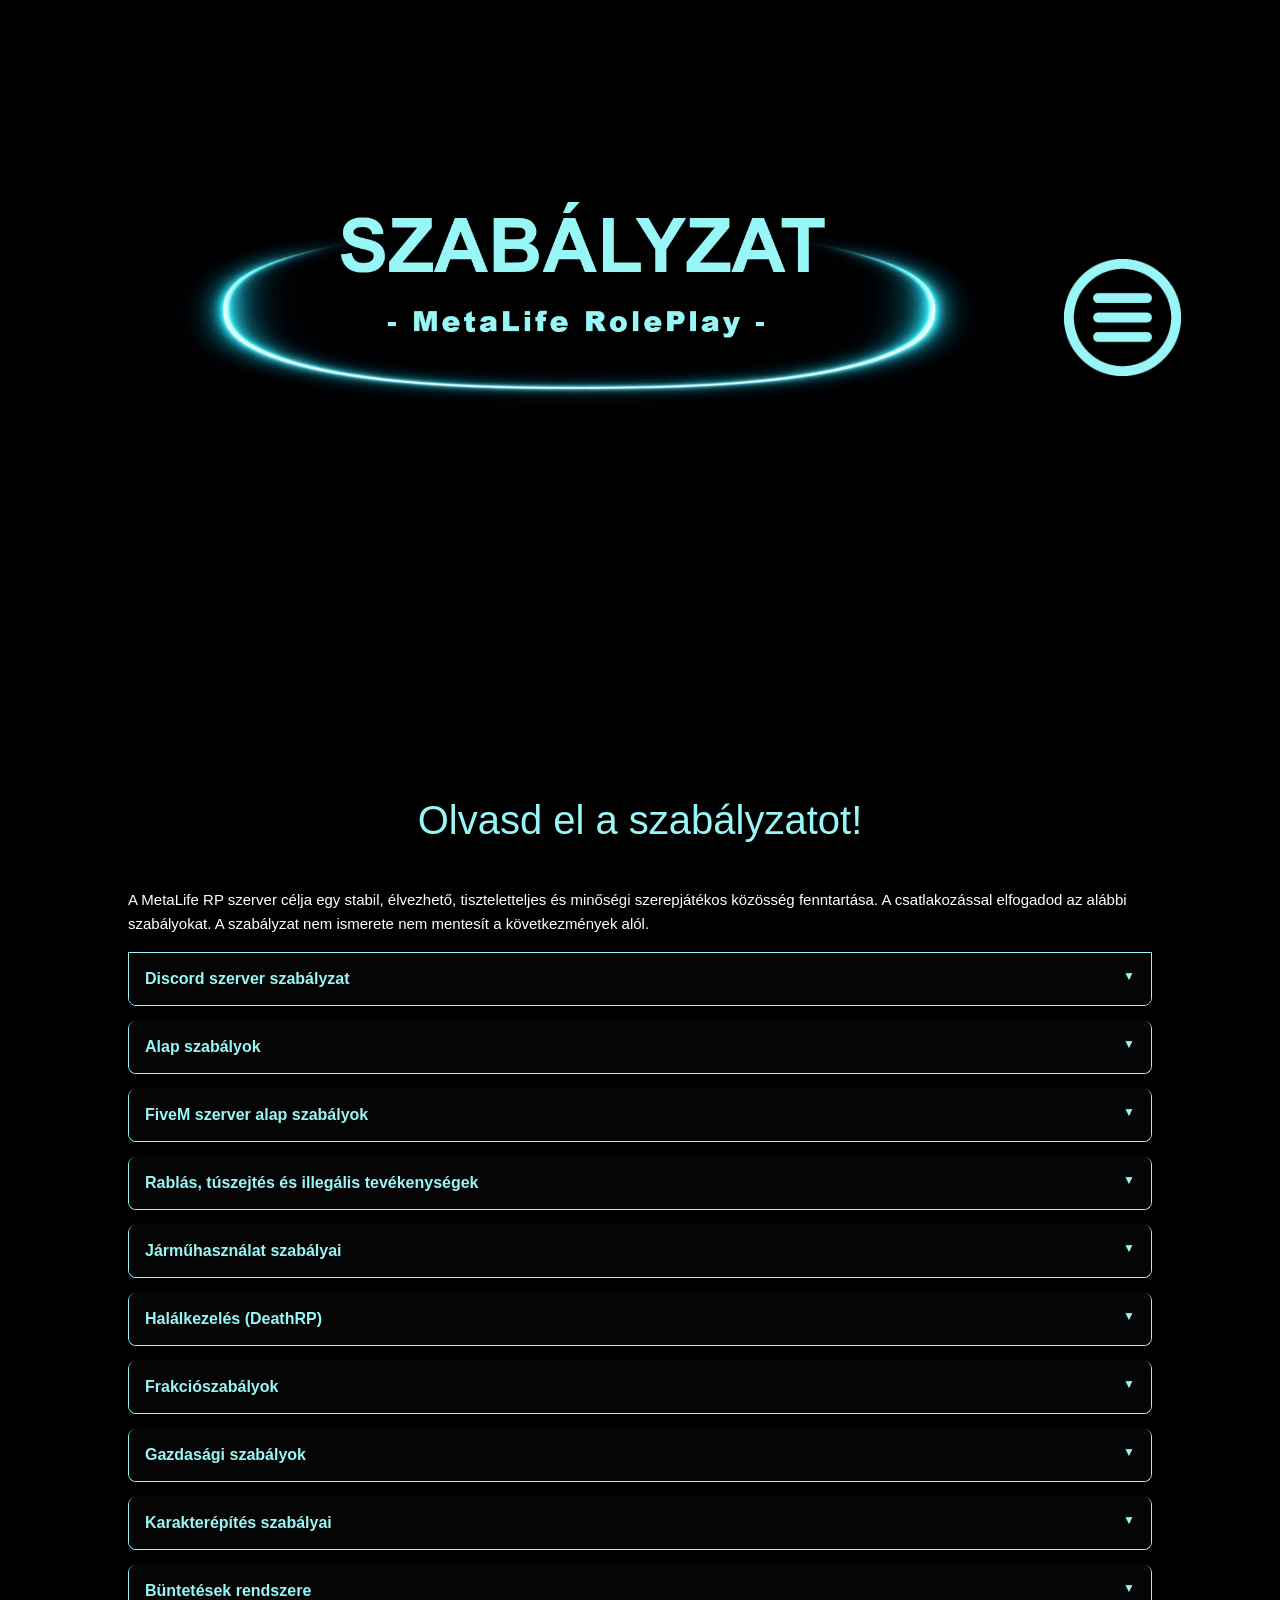
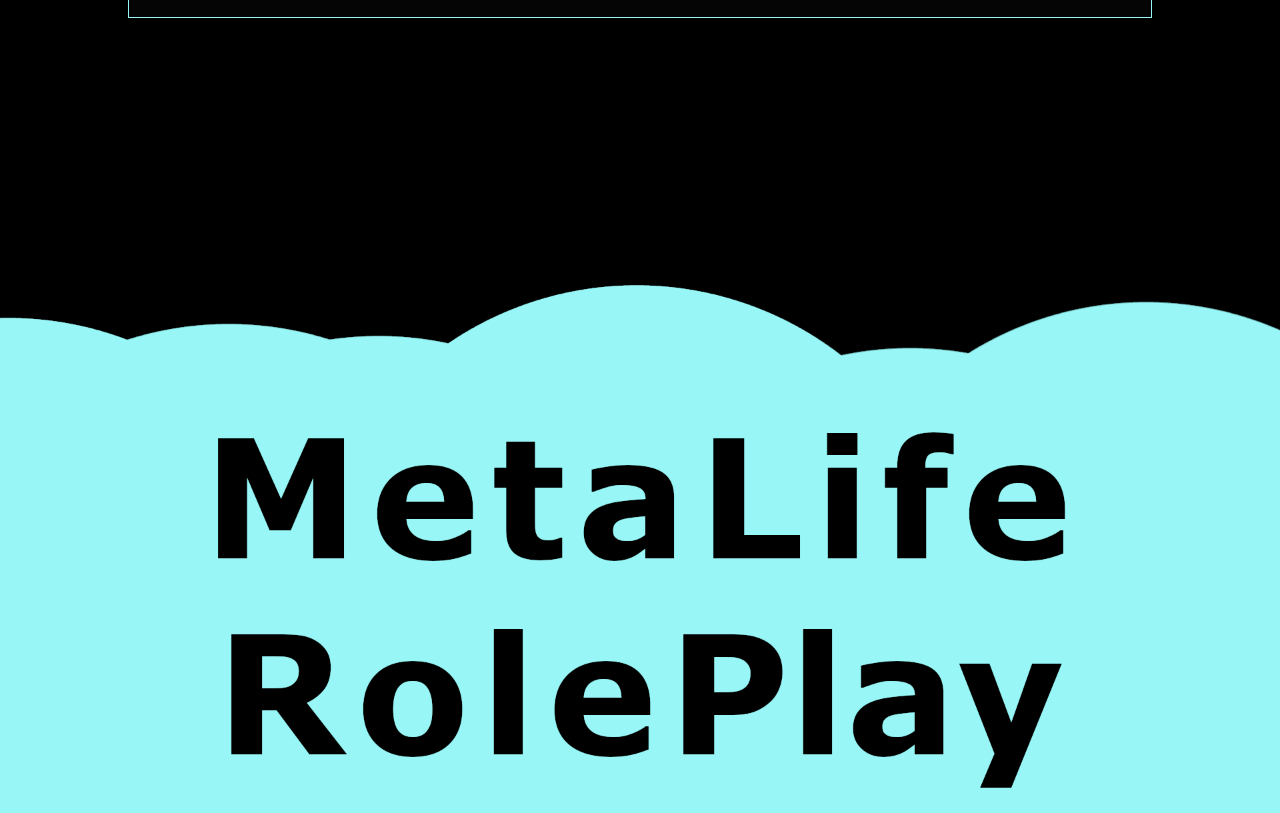
==== szabalyzat.html @ ddbfd860 "Fix HTML encoding and improve formatting" ====
<!DOCTYPE html>
<html lang="hu">
<head>
    <meta charset="UTF-8">
    <meta name="viewport" content="width=device-width, initial-scale=1.0">
    <title>Szabályzat - MetaLife RP</title>
    <link href="https://cdn.jsdelivr.net/npm/bootstrap@5.3.8/dist/css/bootstrap.min.css" rel="stylesheet" integrity="sha384-sRIl4kxILFvY47J16cr9ZwB07vP4J8+LH7qKQnuqkuIAvNWLzeN8tE5YBujZqJLB" crossorigin="anonymous">
    <link rel="stylesheet" href="style.css">

    <style>
        body {
            margin: 0;
            background: #000;
            font-family: Arial, sans-serif;
            color: #99f6f6;
        }

        /* NAVBAR */
        .navbar {
            width: 100%;
            padding: 15px 0;
            background: rgba(0,0,0,0.85);
            display: flex;
            justify-content: center;
            align-items: center;
            position: fixed;
            top: 0;
            z-index: 1000;
        }

        .navbar a {
            margin: 0 15px;
            color: #99f6f6;
            font-weight: bold;
            text-decoration: none;
            font-size: 16px;
        }

        .navbar a:hover {
            color: white;
        }

        .discord-btn {
            position: absolute;
            left: 20px;
            background: #99f6f6;
            padding: 10px 18px;
            border-radius: 8px;
            color: white;
            font-weight: bold;
        }

        .brand {
            position: absolute;
            right: 20px;
            color: #99f6f6;
            font-size: 18px;
            font-weight: bold;
        }

        /* CONTENT */
        .content {
            padding: 120px 10% 60px 10%;
        }

        p {
            color: white;
            line-height: 1.6;
            font-size: 15px;
        }

        /* ACCORDION */
        .accordion-item {
            margin-bottom: 15px;
            border-radius: 8px;
            overflow: hidden;
            background: #050505;
            border: 1px solid #99f6f6;
        }

        details {
            background: #050505;
        }

        summary {
            cursor: pointer;
            padding: 14px 16px;
            font-weight: bold;
            color: #99f6f6;
            list-style: none;
        }

        summary::-webkit-details-marker {
            display: none;
        }

        summary::after {
            content: "▼";
            float: right;
            font-size: 12px;
            color: #99f6f6;
        }

        details[open] summary::after {
            content: "▲";
        }

        .accordion-content {
            padding: 10px 16px 16px 16px;
            border-top: 1px solid #99f6f6;
        }

        @media(max-width: 768px) {
            .navbar a { margin: 0 8px; font-size: 14px; }
            .discord-btn { display: none; }
            .content { padding: 100px 6% 40px 6%; }
        }
    </style>
</head>

<body>

<!-- NAVBAR -->
    <header>
        <img src="mlrpsz.png" class="w-75">
        <select onchange="location.href=this.value;">
            <option class="fw-bold" selected> SZABÁLYZAT </option>
            <option value="index.html"> KEZDŐLAP </option>
            <option value="whitelist.html"> WHITELIST </option>
        </select>
    </header>

<div class="content">
            <h1 class="text-center">Olvasd el a szabályzatot!</h1>
    <p>
        A MetaLife RP szerver célja egy stabil, élvezhető, tiszteletteljes és minőségi szerepjátékos közösség
        fenntartása. A csatlakozással elfogadod az alábbi szabályokat. A szabályzat nem ismerete nem mentesít
        a következmények alól.
    </p>

    <!-- 1. Discord szerver szabályzat -->
    <div class="accordion-item">
        <details>
            <summary>Discord szerver szabályzat</summary>
            <div class="accordion-content">
                <p>
                    A Discord szerver a MetaLife RP közösségének elsődleges kommunikációs felülete, ezért minden tag
                    köteles kulturáltan és tisztelettel viselkedni. A kommunikáció minősége közvetlenül meghatározza
                    a közösség hangulatát, ezért a sértegetés, provokáció, toxikus viselkedés, személyeskedés vagy
                    bármilyen konfliktuskereső magatartás szigorúan tilos. A moderátorok feladata a rend fenntartása,
                    és döntéseik minden esetben véglegesek.
                </p>
                <p>
                    Tilos bármilyen rasszista, szexuális, politikai vagy szélsőséges tartalom megosztása, még humor
                    formájában is. A hangcsatornákban kötelező a kulturált kommunikáció, a hangtorzítók, soundboardok,
                    zavaró zajok vagy szándékos hangspam használata nem megengedett. A reklámozás, más szerverek
                    hirdetése, privát üzenetben való toborzás vagy bármilyen spam tevékenység azonnali kitiltást
                    vonhat maga után.
                </p>
                <p>
                    A ticket rendszer a hivatalos panaszkezelés és segítségkérés helye. A ticketekben minden játékos
                    köteles nyugodt, együttműködő hangnemben kommunikálni, és a problémát tényszerűen leírni. A staff
                    tagokkal való vitatkozás, tiszteletlenség vagy a döntések megkérdőjelezése nem megengedett.
                    A Discord szerver szabályainak megsértése a FiveM szerveren is következményekkel járhat.
                </p>
            </div>
        </details>
    </div>

    <!-- 2. Alap szabályok -->
    <div class="accordion-item">
        <details>
            <summary>Alap szabályok</summary>
            <div class="accordion-content">
                <p>
                    A MetaLife RP szerverre való belépéssel minden játékos elfogadja, hogy a szabályzat teljes
                    egészében rá vonatkozik. A szabályzat nem ismerete nem mentesít a felelősség alól. A szerver
                    célja egy stabil, élvezhető, tiszteletteljes és minőségi szerepjátékos környezet biztosítása,
                    ahol minden játékosnak lehetősége van fejlődni, történetet építeni és élményeket szerezni.
                </p>
                <p>
                    Tilos bármilyen csalás, hack, exploit vagy bug kihasználása. Ha egy játékos hibát talál, köteles
                    azt azonnal jelenteni a staffnak, és nem használhatja ki előny szerzésére. A trollkodás, griefelés,
                    mások szándékos szívatása, OOC zaklatása vagy provokálása szigorúan tiltott. A szerveren minden
                    játékos köteles úgy viselkedni, hogy azzal mások játékélményét ne rontsa.
                </p>
                <p>
                    A staff döntése minden esetben végleges, és a moderátorok mérlegelhetik a büntetés mértékét az
                    eset súlyossága alapján. A szabályok célja nem a játékosok korlátozása, hanem a közösség védelme
                    és a szerver minőségének fenntartása.
                </p>
            </div>
        </details>
    </div>

    <!-- 3. FiveM szerver alap szabályok -->
    <div class="accordion-item">
        <details>
            <summary>FiveM szerver alap szabályok</summary>
            <div class="accordion-content">
                <p>
                    A szerveren minden játékosnak kötelező betartania az RP alapelveit. A Random Deathmatch (RDM)
                    és Vehicle Deathmatch (VDM) minden formája tiltott — vagyis nem támadhatsz meg, üthetsz el vagy
                    ölhetsz meg senkit megfelelő RP indok nélkül. A Metagaming szigorúan tilos: OOC információt nem
                    használhatsz fel IC helyzetben, például nem kereshetsz rá valakire Discord alapján, és nem
                    mehetsz oda valakihez csak azért, mert streamben láttad.
                </p>
                <p>
                    A Powergaming szintén tiltott: nem kényszeríthetsz másokra olyan RP-t, amit nem tudnak kivédeni,
                    és nem csinálhatsz fizikailag lehetetlen dolgokat. A FearRP kötelező: a karakterednek félnie kell
                    a haláltól, fegyvertől, túlerőtől, és úgy kell viselkednie, ahogy egy valódi ember tenné hasonló
                    helyzetben.
                </p>
                <p>
                    Combat Logging tilos: nem léphetsz ki a játékból azért, hogy elkerülj egy helyzetet,
                    letartóztatást vagy halált. A karakterednek következetesnek kell lennie, és nem válthatod le
                    egyik pillanatról a másikra csak azért, hogy előnyt szerezz.
                </p>
            </div>
        </details>
    </div>

    <!-- 4. Rablás, túszejtés és illegális tevékenységek -->
    <div class="accordion-item">
        <details>
            <summary>Rablás, túszejtés és illegális tevékenységek</summary>
            <div class="accordion-content">
                <p>
                    Az illegális tevékenységek — rablás, túszejtés, fegyveres konfliktusok, drogkereskedelem —
                    csak akkor engedélyezettek, ha azoknak van logikus előzménye, felépítése és következménye.
                    A rablások nem történhetnek meg egyik pillanatról a másikra, és nem lehetnek indokolatlanok.
                    A túszejtés csak akkor engedélyezett, ha valóban szükség van rá, és a túsz épségét minden
                    körülmények között garantálni kell.
                </p>
                <p>
                    A túszokkal való visszaélés, értelmetlen túszejtés, vagy túszok indokolatlan megölése
                    szigorúan tiltott. Rablást csak akkor kezdhetsz, ha a szerveren megfelelő számú rendőr
                    van jelen, és a rablás során minden résztvevő köteles tiszteletben tartani a rendőrség
                    utasításait és az RP folyamatát.
                </p>
                <p>
                    A rendőrök provokálása, indokolatlan lövöldözés, vagy olyan helyzetek erőltetése, amelyek
                    csak káoszt okoznak, nem megengedett. Az illegál RP célja a történetmesélés, nem pedig
                    a másik fél szívatása.
                </p>
            </div>
        </details>
    </div>

    <!-- 5. Járműhasználat szabályai -->
    <div class="accordion-item">
        <details>
            <summary>Járműhasználat szabályai</summary>
            <div class="accordion-content">
                <p>
                    A járművek használata során minden játékos köteles reálisan vezetni. Tilos sportautóval
                    terepen száguldozni, irreális ugrásokat végezni, vagy olyan manővereket csinálni, amelyek
                    a való életben lehetetlenek lennének. Menekülés közben be kell tartani a defekt szabályokat,
                    és nem lehet járművet spawnolni, cserélni vagy javítani.
                </p>
                <p>
                    A szándékos ütközés, mások járművének rongálása vagy a rendőrök szándékos akadályozása tilos.
                    A járművek használata minden esetben RP‑hez kötött, és nem lehet őket OOC előny szerzésére
                    használni.
                </p>
            </div>
        </details>
    </div>

    <!-- 6. Halálkezelés (DeathRP) -->
    <div class="accordion-item">
        <details>
            <summary>Halálkezelés (DeathRP)</summary>
            <div class="accordion-content">
                <p>
                    Ha a karaktered meghal, nem emlékezhetsz az eseményekre, amelyek a halálhoz vezettek.
                    Nem térhetsz vissza a helyszínre 15 percig, és nem keresheted fel azokat, akik részt vettek
                    a halálodban. A mentős RP-t minden esetben tiszteletben kell tartani — ha a mentős már
                    elkezdte az ellátást, nem léphetsz ki a szerepből csak azért, mert lejárt a 10 perc.
                </p>
                <p>
                    A halál RP‑nek következményei vannak, és nem használhatod arra, hogy elkerülj egy helyzetet
                    vagy büntetést. Az öngyilkosság RP csak komoly, felépített történet részeként engedélyezett.
                </p>
            </div>
        </details>
    </div>

    <!-- 7. Frakciószabályok -->
    <div class="accordion-item">
        <details>
            <summary>Frakciószabályok</summary>
            <div class="accordion-content">
                <p>
                    A frakciók tagjai — rendőrök, mentősök, szerelők, taxisok stb. — a szerver alapját képezik,
                    ezért tőlük magasabb szintű RP‑t várunk el. A frakciótagok kötelesek példát mutatni, és nem
                    élhetnek vissza a rangjukkal vagy jogosultságaikkal.
                </p>
                <p>
                    A frakció eszközeit, járműveit és felszereléseit csak szolgálat közben használhatják.
                    A frakciók közötti összejátszás, OOC kommunikáció vagy indokolatlan előnyszerzés tilos.
                    A frakciótagok kötelesek követni a belső protokollokat és a vezetőség utasításait.
                </p>
            </div>
        </details>
    </div>

    <!-- 8. Gazdasági szabályok -->
    <div class="accordion-item">
        <details>
            <summary>Gazdasági szabályok</summary>
            <div class="accordion-content">
                <p>
                    A szerver gazdasága érzékeny rendszer, ezért minden játékos köteles tisztességesen játszani.
                    Tilos a pénzduplázás, bugkihasználás, farmolás exploitálása vagy bármilyen OOC pénzátadás.
                    A karakterek közötti vagyonátadás csak akkor engedélyezett, ha annak van logikus IC indoka.
                </p>
                <p>
                    A pénzmosás, illegális bevételek elrejtése vagy irreális gazdasági tevékenységek szigorúan
                    tiltottak. A gazdasági visszaélések súlyos büntetést vonnak maguk után.
                </p>
            </div>
        </details>
    </div>

    <!-- 9. Karakterépítés szabályai -->
    <div class="accordion-item">
        <details>
            <summary>Karakterépítés szabályai</summary>
            <div class="accordion-content">
                <p>
                    A karakterednek életszerűnek kell lennie. Nem másolhatsz hírességeket, filmkaraktereket
                    vagy más játékosokat. A troll karakterek tiltottak, és minden karakterednek saját történettel,
                    motivációval és személyiséggel kell rendelkeznie.
                </p>
                <p>
                    A több karakter közötti összejátszás tilos — nem adhatnak át egymásnak pénzt, járművet vagy
                    információt. A karaktered döntései legyenek következetesek, és ne változzanak egyik pillanatról
                    a másikra OOC okok miatt.
                </p>
            </div>
        </details>
    </div>

    <!-- 10. Büntetések rendszere -->
    <div class="accordion-item">
        <details>
            <summary>Büntetések rendszere</summary>
            <div class="accordion-content">
                <p>
                    A staff tagok minden esetben mérlegelhetik a büntetés mértékét az eset súlyossága alapján.
                    A büntetések lehetnek figyelmeztetés, jail, kick, ideiglenes vagy végleges kitiltás.
                    A súlyos szabálysértések — például cheat, exploit, rasszizmus vagy szándékos szerverrombolás —
                    azonnali végleges kitiltást vonhatnak maguk után.
                </p>
                <p>
                    A staff döntése végleges, és a játékos köteles elfogadni azt. A büntetések célja nem a bosszú,
                    hanem a közösség védelme és a szerver minőségének fenntartása.
                </p>
            </div>
        </details>
    </div>

</div>
<footer>
    <img src="footer.png" class="w-100">
</footer>
</body>
</html>

<!-- Köszi Noel a kódot! -->
---- style.css ----
body {
    background-color: black; /* #99f6f6 */
}

select {
    width: 13vh;
    height: 13vh;
    background-image: url("menu.png");
    background-size: cover;
    background-position: center;
    border: none;
    font-size: 20px;
    color: transparent;
    cursor: pointer;
    border-radius: 5vh;
}

option {
    background-color: black;
    color: #99f6f6;
    font-size: 4vh;
}

header{
    text-align: center;
    align-items: center;
    justify-content: center;
}

section {
    text-align: center;
    align-items: center;
}

h1 {
    color: #99f6f6;
    padding: 4vh;
}

h3 {
    font-weight: bold;
}

.szoveg {
    color: white;
    text-align: justify;
    margin-left: 3%;
    margin-right: 2%;
    font-size: 2.3vh;
}

input {
    color: #99f6f6;
    background-color: transparent;
    border: 2px solid #99f6f6;
    font-size: 4vh;
    border-radius: 3vh;
    padding: 2.5vh
}

input::placeholder {
    color: white;
}

fieldset {
    border: 3px solid #99f6f6;
    border-radius: 6vh;
}

button {
    padding: 3vh;
    font-size: 3.4vh;
    background-color: transparent;
    color: #99f6f6;
    border-radius: 5vh;
    border-top: 2px solid #99f6f6;
    border-left: 2px solid #99f6f6;
}

button:hover {
    padding: 3vh;
    font-size: 3.4vh;
    background-color: transparent;
    color: #99f6f6;
    border-radius: 5vh;
    border-bottom: 2px solid #99f6f6;
    border-right: 2px solid #99f6f6;
    border-top: none;
    border-left: none;
    transition: 1s;

}
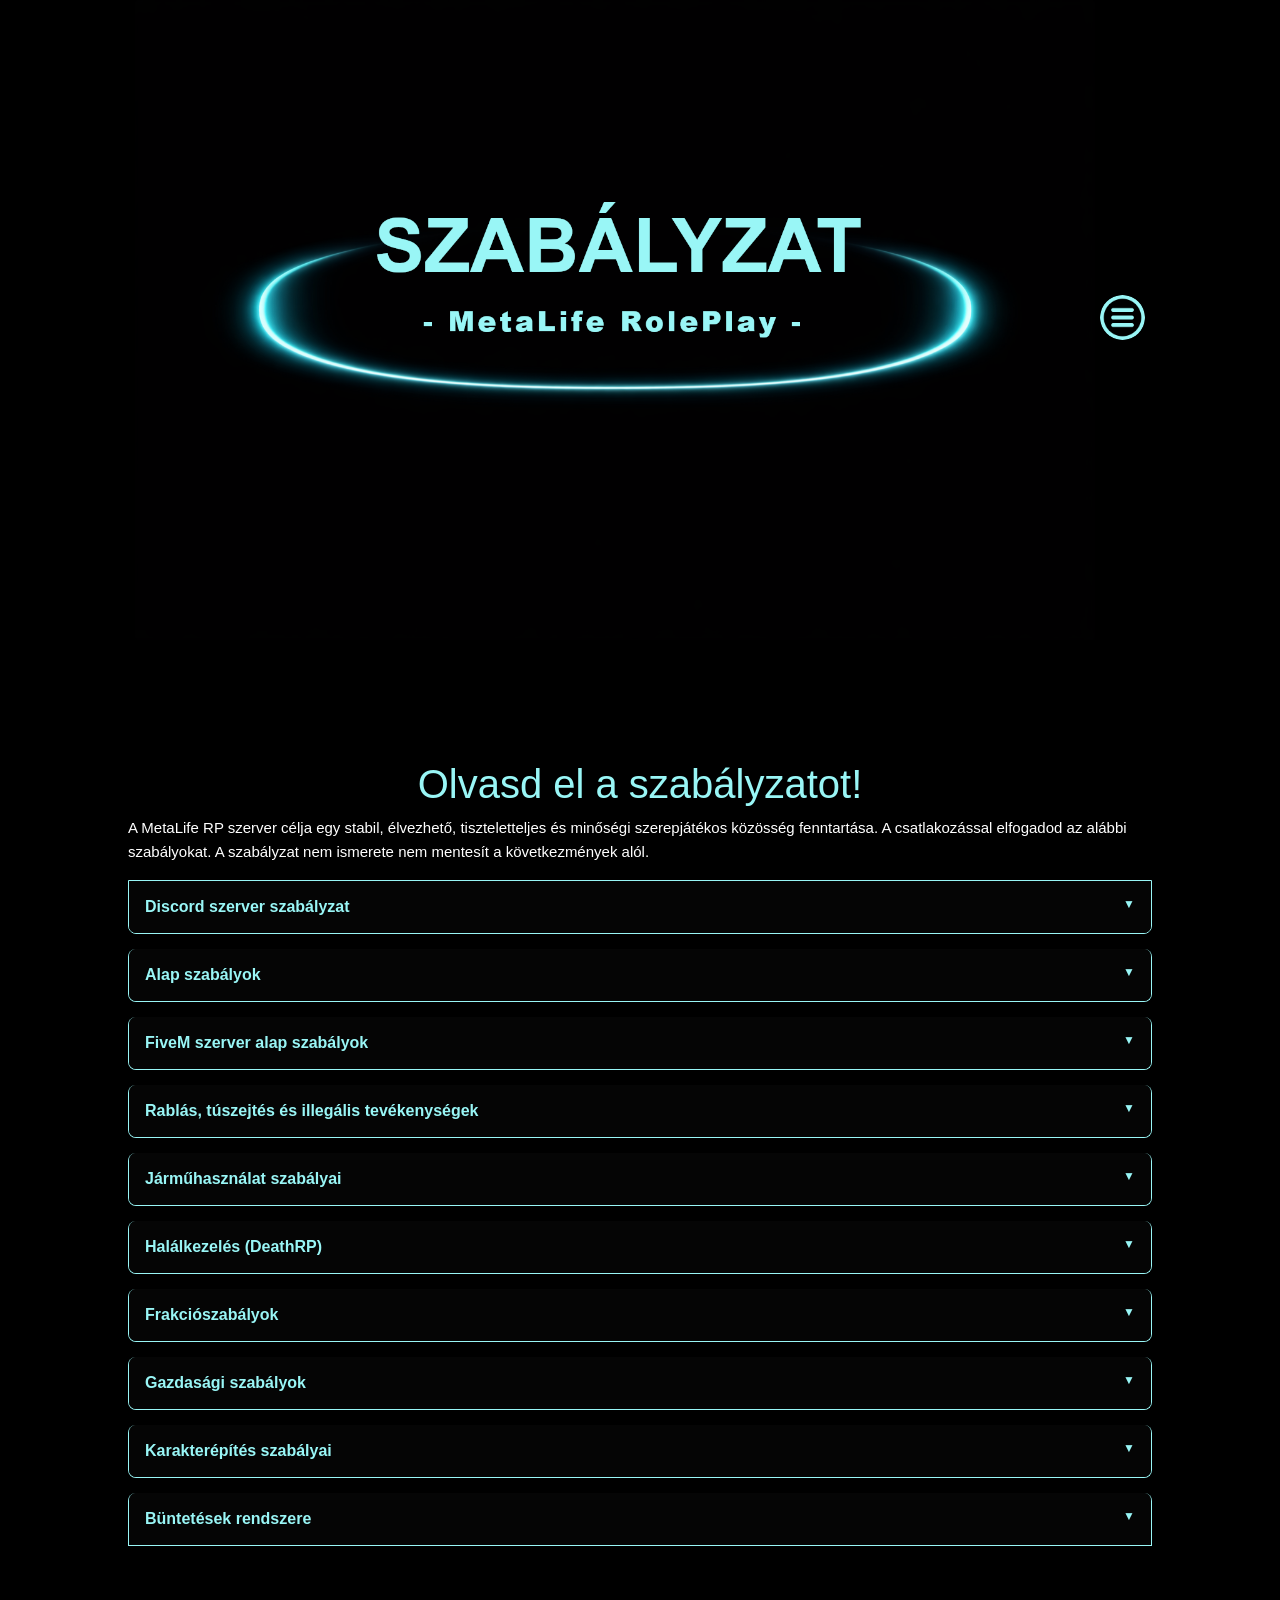
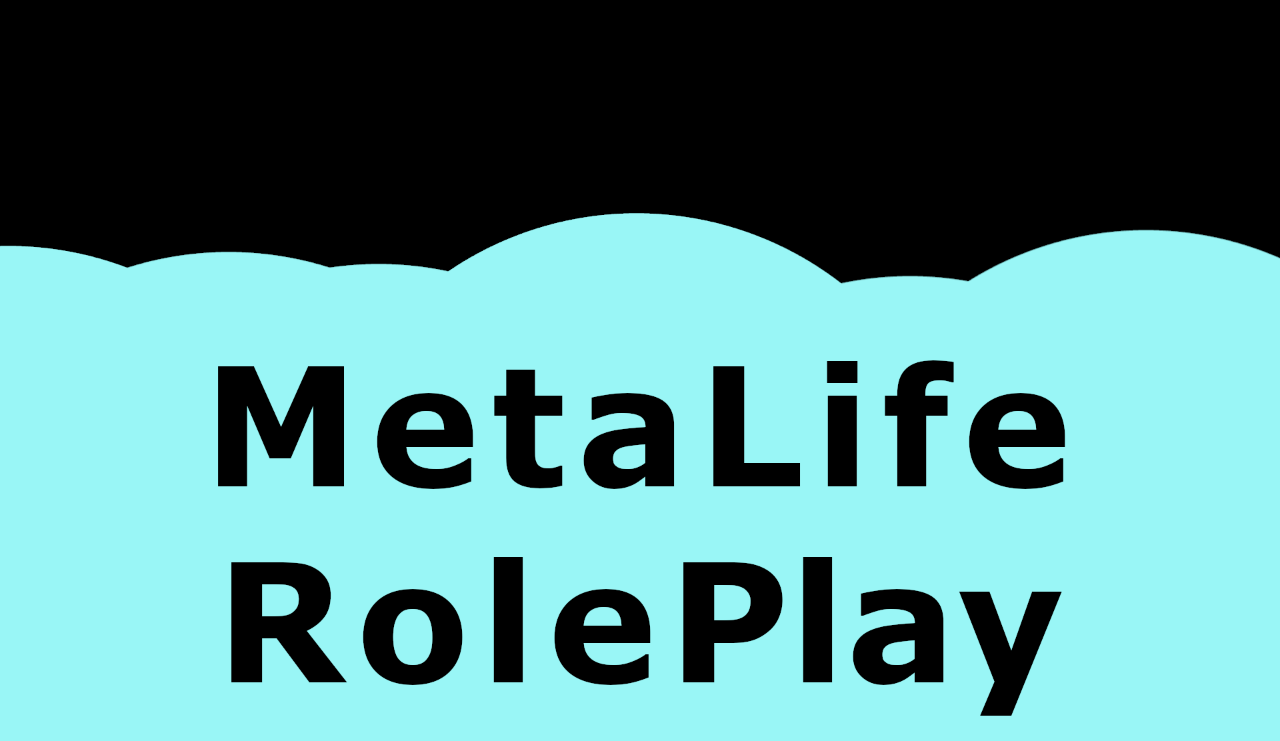
==== commit 1c993d01: "Update szabalyzat.html" ====
--- a/szabalyzat.html
+++ b/szabalyzat.html
@@ -144,24 +144,59 @@
             <summary>Discord szerver szabályzat</summary>
             <div class="accordion-content">
                 <p>
-                    A Discord szerver a MetaLife RP közösségének elsődleges kommunikációs felülete, ezért minden tag
-                    köteles kulturáltan és tisztelettel viselkedni. A kommunikáció minősége közvetlenül meghatározza
-                    a közösség hangulatát, ezért a sértegetés, provokáció, toxikus viselkedés, személyeskedés vagy
-                    bármilyen konfliktuskereső magatartás szigorúan tilos. A moderátorok feladata a rend fenntartása,
-                    és döntéseik minden esetben véglegesek.
-                </p>
-                <p>
-                    Tilos bármilyen rasszista, szexuális, politikai vagy szélsőséges tartalom megosztása, még humor
-                    formájában is. A hangcsatornákban kötelező a kulturált kommunikáció, a hangtorzítók, soundboardok,
-                    zavaró zajok vagy szándékos hangspam használata nem megengedett. A reklámozás, más szerverek
-                    hirdetése, privát üzenetben való toborzás vagy bármilyen spam tevékenység azonnali kitiltást
-                    vonhat maga után.
-                </p>
-                <p>
-                    A ticket rendszer a hivatalos panaszkezelés és segítségkérés helye. A ticketekben minden játékos
-                    köteles nyugodt, együttműködő hangnemben kommunikálni, és a problémát tényszerűen leírni. A staff
-                    tagokkal való vitatkozás, tiszteletlenség vagy a döntések megkérdőjelezése nem megengedett.
-                    A Discord szerver szabályainak megsértése a FiveM szerveren is következményekkel járhat.
+                    Ez a szabályzat minden felhasználóra egyaránt érvényes, kivétel vagy „kivételezett státusz” nem létezik. 
+                    Aki belép a szerverre, automatikusan elfogadja ezeket a feltételeket.
+                </p>
+                <p>
+                    <ul>1. Általános biztonsági és jogi szabályok
+                        <li>A Discord Általános Szolgáltatási Feltételei (ToS) és Közösségi Irányelvei (Community Guidelines) minden esetben érvényesek.</li>
+                        <li>A szerveren 13 év alatti személyek nem tartózkodhatnak. 13–18 év közöttiek csak szülői felügyelettel ajánlottak.</li>
+                        <li>TILOS bármilyen 18+ tartalom: pornográfia, erotikus tartalom, gore, sérüléses képek, extrém erőszak, vagy bármilyen NSFW/NFSW típusú anyag.</li>
+                        <li>Személyes adatok megosztása szigorúan tilos: saját vagy más IP-cím, lakcím, telefonszám, e-mail, fénykép, jelszó stb. – ez doxxing és azonnali kitiltással járhat.</li>
+                    </ul>
+                </p>
+                <p>
+                    <ul>2. Viselkedés és közösségi szabályok
+                        <li>Mások provokálása, zaklatása, fenyegetése, manipulálása vagy megalázása TILOS. Ez a szabály magában foglalja az iróniát, passzív-agressziót, vagy „csak vicc volt” típusú viselkedést is.</li>
+                        <li>Nincs helye rasszizmusnak, homofóbiának, szexizmusnak, vallási vagy nemi alapon történő támadásnak.</li>
+                        <li>Spam, flood, capslock, emoji spam, vagy botparancsok helytelen használata tilos.</li>
+                        <li>Hangcsatornában tilos zajongani, másokat zavarni, vagy soundboardot használni engedély nélkül.</li>
+                        <li>Trollkodás, félretájékoztatás, dezinformáció terjesztése (pl. „Nitro hack”, kamu botok) szigorúan tilos.</li>
+                    </ul>
+                </p>
+                <p>
+                    <ul>3. Tartalom és csatornahasználat
+                        <li>Minden csatornát rendeltetésszerűen használj. Rossz helyre írt üzenetek törlésre kerülhetnek.</li>
+                        <li>Reklám (szerver, weboldal, YouTube, Twitch, közösségi média stb.) csak írásos engedéllyel megengedett.</li>
+                        <li>Tiltott fájltípusok: futtatható fájlok (.exe, .bat, stb...), tömörített jelszavas fájlok, ismeretlen vagy potenciálisan kártékony linkek (pl. suspicious IP grabber, scam Discord Nitro linkek stb.).</li>
+                        <li>Mesterséges intelligencia vagy bot által generált tartalom csak akkor megengedett, ha az releváns, és nem sérti a fenti szabályokat.</li>
+                    </ul>
+                </p>
+                <p>
+                    <ul>4. Moderációs szabályok
+                        <li>A moderátorok döntése végleges. Ha nem értesz egyet, kulturált formában jelezd privátban vagy nyiss egy ticketet.</li>
+                        <li>Szabálykerülő magatartás (pl. új fiók létrehozása bannolás után, más fiók használata) azonnali újabb tiltással jár.</li>
+                        <li>Privátban történő zaklatás vagy fenyegetés is a szerver szabályai alá tartozik. Jelezd a moderációnak.</li>
+                        <li>Ne kérj rangot, modit, kivételezést vagy jogkört. Minden ilyen kérés bűntetéssel járhat.</li>
+                    </ul>
+                </p>
+                <p>
+                    <ul>5. Büntetési rendszer
+                        <li>A szabálysértések mértékétől függően a következő szankciók alkalmazhatók:</li>
+                        <li>Szabálysértés típusa – Első alkalom – Ismétlődés / Súlyos eset</li>
+                        <ul>
+                            <li>Apró szabályszegés → Figyelmeztetés → Némítás / Timeout</li>
+                            <li>Közepes szabályszegés → 1-9 napos tiltás → 1-5 hetes tiltás</li>
+                            <li>Súlyos szabályszegés → Azonnali kitiltás → IP tiltás + Discord jelentés</li>
+                        </ul>
+                    </ul>
+                </p>
+                <p>
+                    <ul>6. Egyéb tudnivalók
+                        <li>A szabályzat frissítés alatt állhat. Az aktuális verzió mindig kötelező érvényű.</li>
+                        <li>A szerveren való részvétel nem jog, hanem lehetőség. A vezetőség fenntartja a jogot, hogy indoklás nélkül eltávolítson bárkit, aki zavarja a közösség működését.</li>
+                        <li>Technikai hibákat, visszaéléseket vagy szabálysértéseket azonnal jelezd a moderátoroknak.</li>
+                    </ul>
                 </p>
             </div>
         </details>
--- a/style.css
+++ b/style.css
@@ -3,8 +3,8 @@
 }
 
 select {
-    width: 13vh;
-    height: 13vh;
+    width: 5vh;
+    height: 5vh;
     background-image: url("menu.png");
     background-size: cover;
     background-position: center;
@@ -34,7 +34,6 @@
 
 h1 {
     color: #99f6f6;
-    padding: 4vh;
 }
 
 h3 {
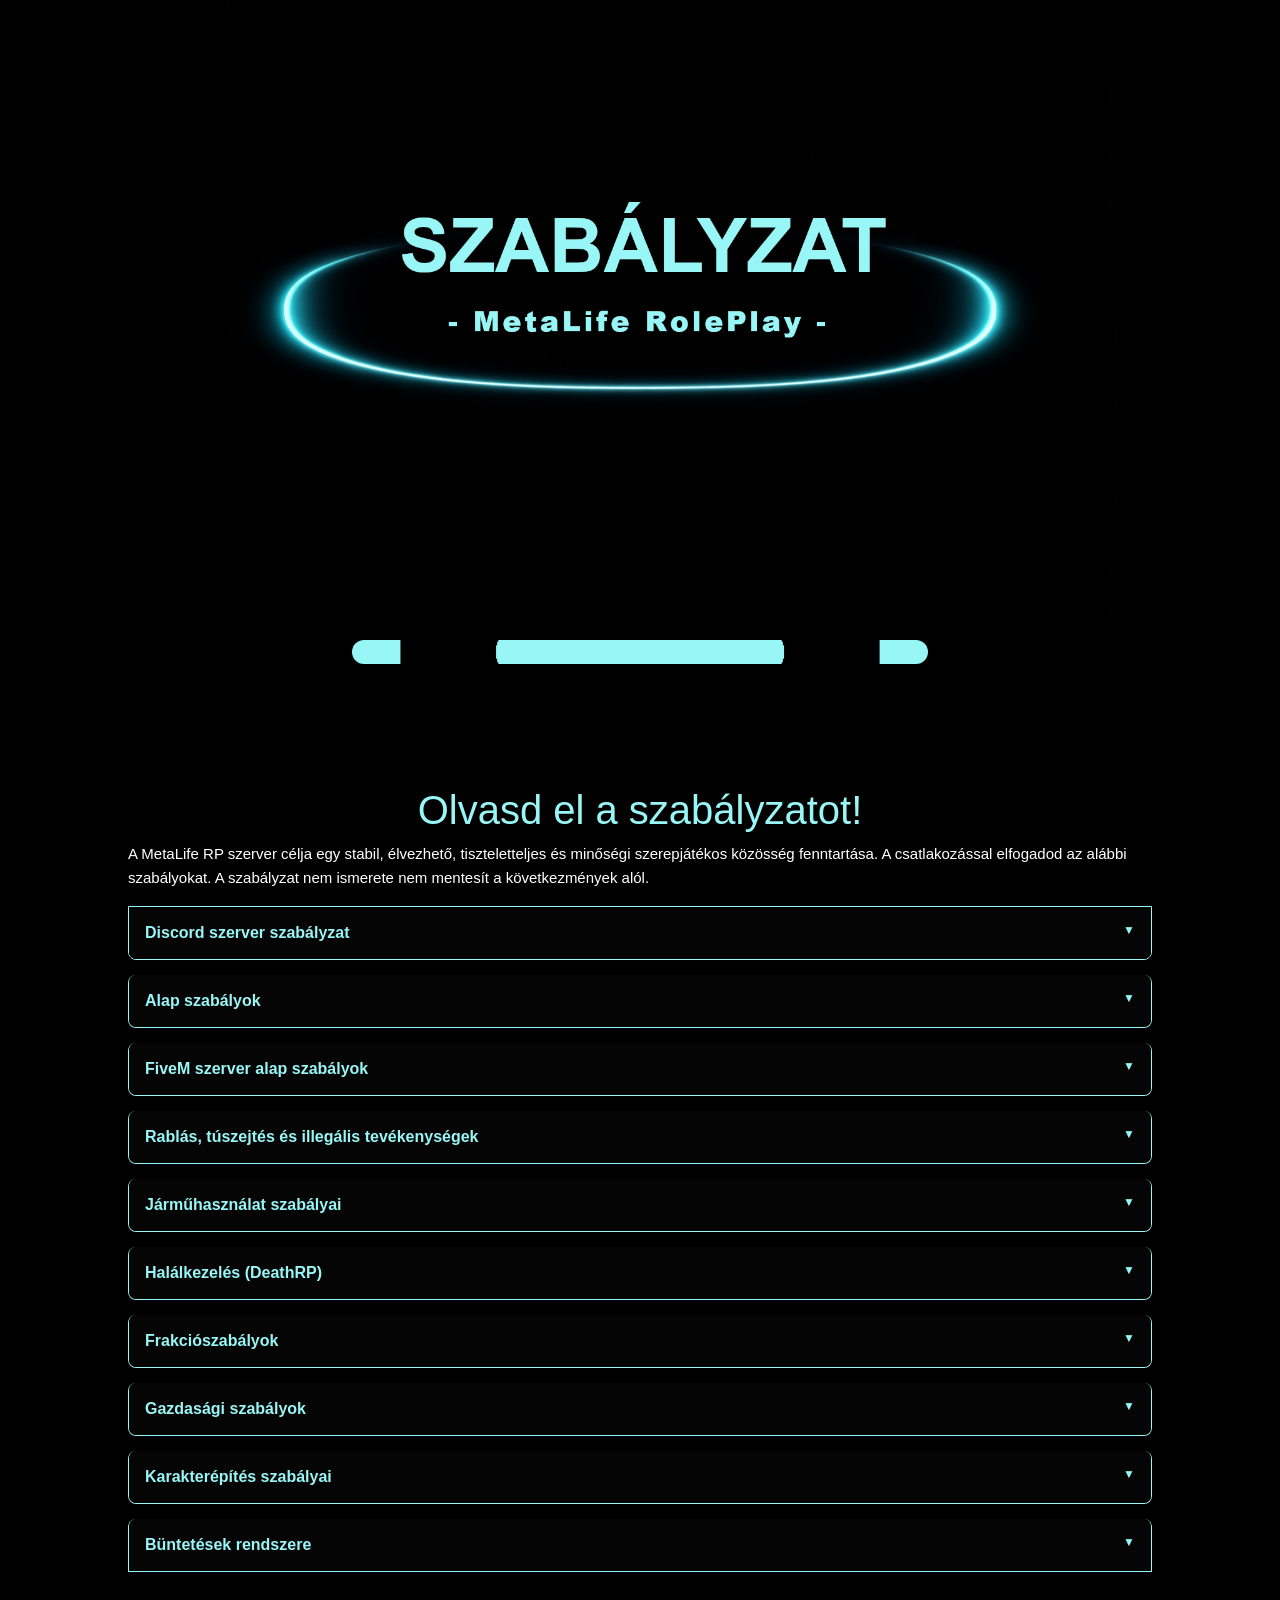
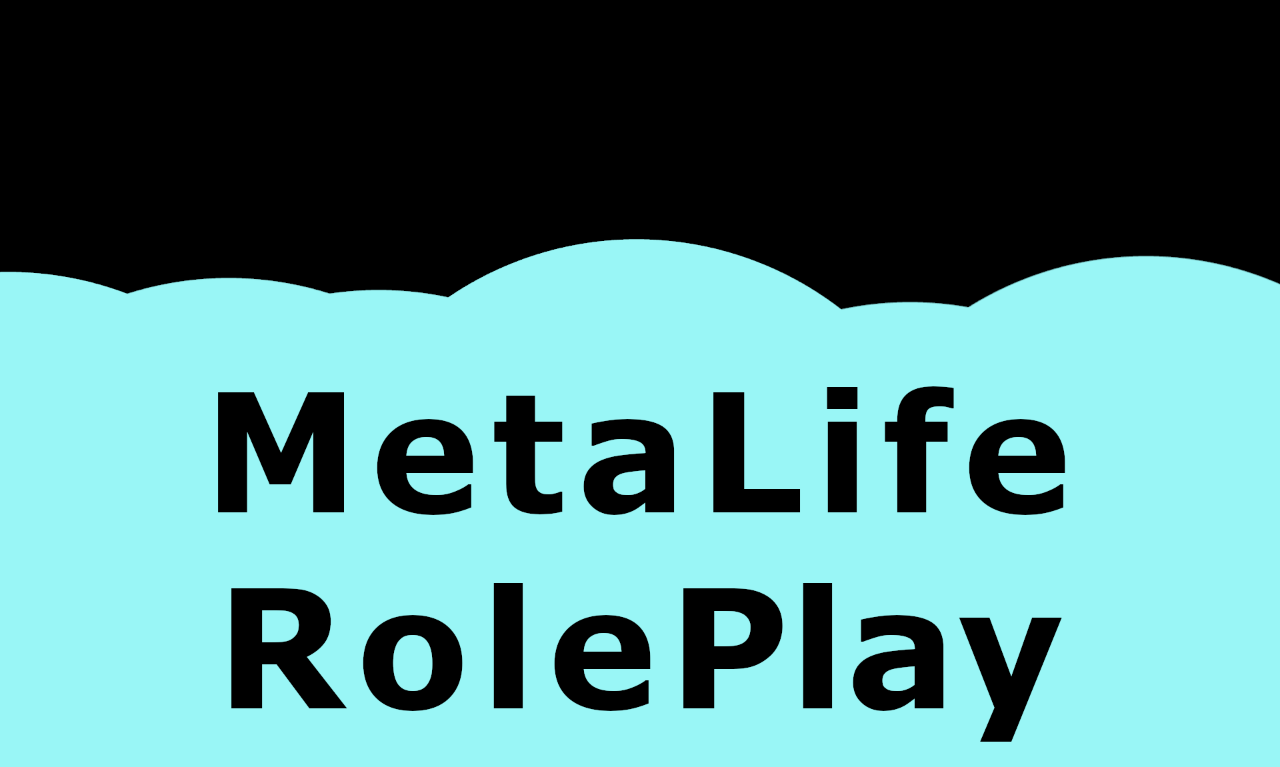
==== commit 2700ea20: "Update szabalyzat.html" ====
--- a/szabalyzat.html
+++ b/szabalyzat.html
@@ -147,16 +147,16 @@
                     Ez a szabályzat minden felhasználóra egyaránt érvényes, kivétel vagy „kivételezett státusz” nem létezik. 
                     Aki belép a szerverre, automatikusan elfogadja ezeket a feltételeket.
                 </p>
-                <p>
-                    <ul>1. Általános biztonsági és jogi szabályok
+                <p>1. Általános biztonsági és jogi szabályok
+                    <ul style="color: white">
                         <li>A Discord Általános Szolgáltatási Feltételei (ToS) és Közösségi Irányelvei (Community Guidelines) minden esetben érvényesek.</li>
                         <li>A szerveren 13 év alatti személyek nem tartózkodhatnak. 13–18 év közöttiek csak szülői felügyelettel ajánlottak.</li>
                         <li>TILOS bármilyen 18+ tartalom: pornográfia, erotikus tartalom, gore, sérüléses képek, extrém erőszak, vagy bármilyen NSFW/NFSW típusú anyag.</li>
                         <li>Személyes adatok megosztása szigorúan tilos: saját vagy más IP-cím, lakcím, telefonszám, e-mail, fénykép, jelszó stb. – ez doxxing és azonnali kitiltással járhat.</li>
                     </ul>
                 </p>
-                <p>
-                    <ul>2. Viselkedés és közösségi szabályok
+                <p>2. Viselkedés és közösségi szabályok
+                    <ul style="color: white">
                         <li>Mások provokálása, zaklatása, fenyegetése, manipulálása vagy megalázása TILOS. Ez a szabály magában foglalja az iróniát, passzív-agressziót, vagy „csak vicc volt” típusú viselkedést is.</li>
                         <li>Nincs helye rasszizmusnak, homofóbiának, szexizmusnak, vallási vagy nemi alapon történő támadásnak.</li>
                         <li>Spam, flood, capslock, emoji spam, vagy botparancsok helytelen használata tilos.</li>
@@ -164,35 +164,35 @@
                         <li>Trollkodás, félretájékoztatás, dezinformáció terjesztése (pl. „Nitro hack”, kamu botok) szigorúan tilos.</li>
                     </ul>
                 </p>
-                <p>
-                    <ul>3. Tartalom és csatornahasználat
+                <p>3. Tartalom és csatornahasználat
+                    <ul style="color: white">
                         <li>Minden csatornát rendeltetésszerűen használj. Rossz helyre írt üzenetek törlésre kerülhetnek.</li>
                         <li>Reklám (szerver, weboldal, YouTube, Twitch, közösségi média stb.) csak írásos engedéllyel megengedett.</li>
                         <li>Tiltott fájltípusok: futtatható fájlok (.exe, .bat, stb...), tömörített jelszavas fájlok, ismeretlen vagy potenciálisan kártékony linkek (pl. suspicious IP grabber, scam Discord Nitro linkek stb.).</li>
                         <li>Mesterséges intelligencia vagy bot által generált tartalom csak akkor megengedett, ha az releváns, és nem sérti a fenti szabályokat.</li>
                     </ul>
                 </p>
-                <p>
-                    <ul>4. Moderációs szabályok
+                <p>4. Moderációs szabályok
+                    <ul style="color: white">
                         <li>A moderátorok döntése végleges. Ha nem értesz egyet, kulturált formában jelezd privátban vagy nyiss egy ticketet.</li>
                         <li>Szabálykerülő magatartás (pl. új fiók létrehozása bannolás után, más fiók használata) azonnali újabb tiltással jár.</li>
                         <li>Privátban történő zaklatás vagy fenyegetés is a szerver szabályai alá tartozik. Jelezd a moderációnak.</li>
                         <li>Ne kérj rangot, modit, kivételezést vagy jogkört. Minden ilyen kérés bűntetéssel járhat.</li>
                     </ul>
                 </p>
-                <p>
-                    <ul>5. Büntetési rendszer
+                <p>5. Büntetési rendszer
+                    <ul style="color: white">
                         <li>A szabálysértések mértékétől függően a következő szankciók alkalmazhatók:</li>
                         <li>Szabálysértés típusa – Első alkalom – Ismétlődés / Súlyos eset</li>
-                        <ul>
+                        <ul style="color: white">
                             <li>Apró szabályszegés → Figyelmeztetés → Némítás / Timeout</li>
                             <li>Közepes szabályszegés → 1-9 napos tiltás → 1-5 hetes tiltás</li>
                             <li>Súlyos szabályszegés → Azonnali kitiltás → IP tiltás + Discord jelentés</li>
                         </ul>
                     </ul>
                 </p>
-                <p>
-                    <ul>6. Egyéb tudnivalók
+                <p>6. Egyéb tudnivalók
+                    <ul style="color: white">
                         <li>A szabályzat frissítés alatt állhat. Az aktuális verzió mindig kötelező érvényű.</li>
                         <li>A szerveren való részvétel nem jog, hanem lehetőség. A vezetőség fenntartja a jogot, hogy indoklás nélkül eltávolítson bárkit, aki zavarja a közösség működését.</li>
                         <li>Technikai hibákat, visszaéléseket vagy szabálysértéseket azonnal jelezd a moderátoroknak.</li>
--- a/style.css
+++ b/style.css
@@ -3,8 +3,8 @@
 }
 
 select {
-    width: 5vh;
-    height: 5vh;
+    width: 45%;
+    height: 45%;
     background-image: url("menu.png");
     background-size: cover;
     background-position: center;
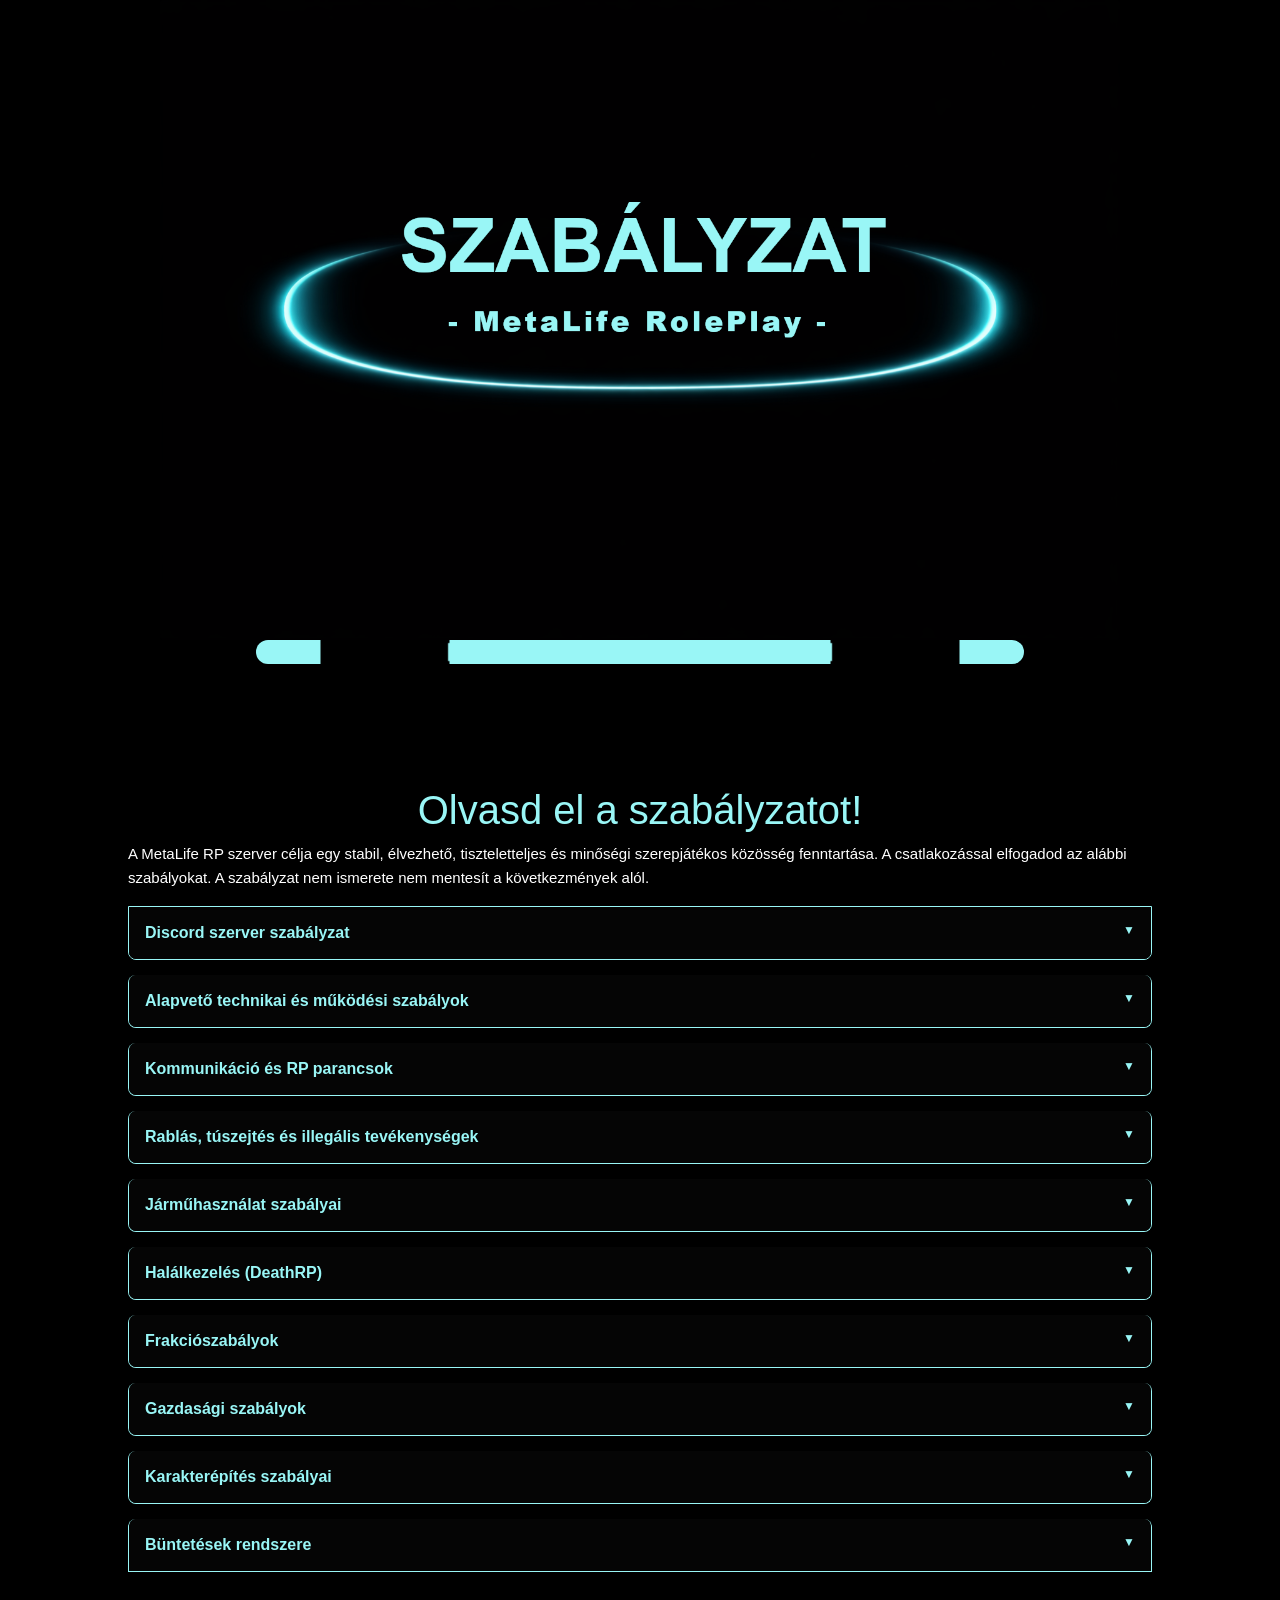
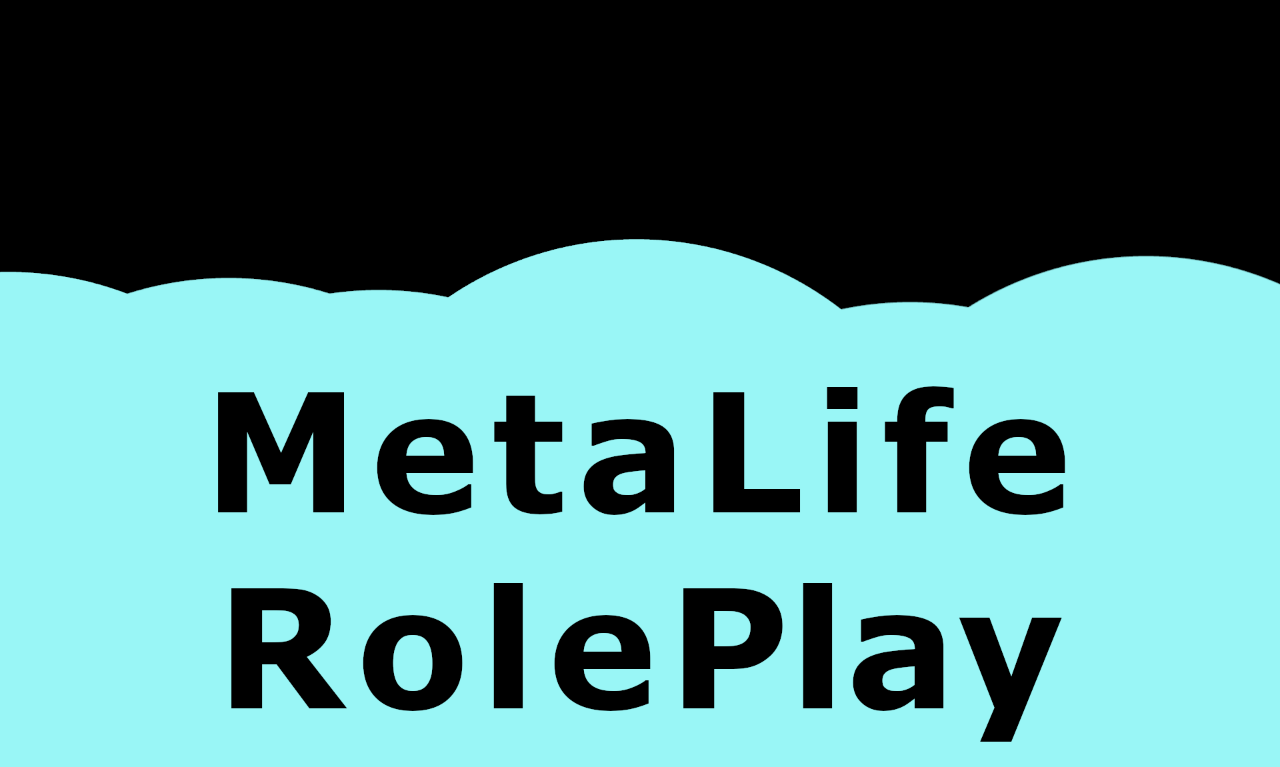
==== commit bef8e2b2: "Update szabalyzat.html" ====
--- a/szabalyzat.html
+++ b/szabalyzat.html
@@ -202,54 +202,52 @@
         </details>
     </div>
 
-    <!-- 2. Alap szabályok -->
-    <div class="accordion-item">
-        <details>
-            <summary>Alap szabályok</summary>
-            <div class="accordion-content">
-                <p>
-                    A MetaLife RP szerverre való belépéssel minden játékos elfogadja, hogy a szabályzat teljes
-                    egészében rá vonatkozik. A szabályzat nem ismerete nem mentesít a felelősség alól. A szerver
-                    célja egy stabil, élvezhető, tiszteletteljes és minőségi szerepjátékos környezet biztosítása,
-                    ahol minden játékosnak lehetősége van fejlődni, történetet építeni és élményeket szerezni.
-                </p>
-                <p>
-                    Tilos bármilyen csalás, hack, exploit vagy bug kihasználása. Ha egy játékos hibát talál, köteles
-                    azt azonnal jelenteni a staffnak, és nem használhatja ki előny szerzésére. A trollkodás, griefelés,
-                    mások szándékos szívatása, OOC zaklatása vagy provokálása szigorúan tiltott. A szerveren minden
-                    játékos köteles úgy viselkedni, hogy azzal mások játékélményét ne rontsa.
-                </p>
-                <p>
-                    A staff döntése minden esetben végleges, és a moderátorok mérlegelhetik a büntetés mértékét az
-                    eset súlyossága alapján. A szabályok célja nem a játékosok korlátozása, hanem a közösség védelme
-                    és a szerver minőségének fenntartása.
-                </p>
-            </div>
-        </details>
-    </div>
-
-    <!-- 3. FiveM szerver alap szabályok -->
-    <div class="accordion-item">
-        <details>
-            <summary>FiveM szerver alap szabályok</summary>
-            <div class="accordion-content">
-                <p>
-                    A szerveren minden játékosnak kötelező betartania az RP alapelveit. A Random Deathmatch (RDM)
-                    és Vehicle Deathmatch (VDM) minden formája tiltott — vagyis nem támadhatsz meg, üthetsz el vagy
-                    ölhetsz meg senkit megfelelő RP indok nélkül. A Metagaming szigorúan tilos: OOC információt nem
-                    használhatsz fel IC helyzetben, például nem kereshetsz rá valakire Discord alapján, és nem
-                    mehetsz oda valakihez csak azért, mert streamben láttad.
-                </p>
-                <p>
-                    A Powergaming szintén tiltott: nem kényszeríthetsz másokra olyan RP-t, amit nem tudnak kivédeni,
-                    és nem csinálhatsz fizikailag lehetetlen dolgokat. A FearRP kötelező: a karakterednek félnie kell
-                    a haláltól, fegyvertől, túlerőtől, és úgy kell viselkednie, ahogy egy valódi ember tenné hasonló
-                    helyzetben.
-                </p>
-                <p>
-                    Combat Logging tilos: nem léphetsz ki a játékból azért, hogy elkerülj egy helyzetet,
-                    letartóztatást vagy halált. A karakterednek következetesnek kell lennie, és nem válthatod le
-                    egyik pillanatról a másikra csak azért, hogy előnyt szerezz.
+    <!-- 2. Alapvető technikai és működési szabályok -->
+    <div class="accordion-item">
+        <details>
+            <summary>Alapvető technikai és működési szabályok</summary>
+            <div class="accordion-content">
+                <p>
+                    Napi két automatikus restart: 00:00 és 15:00 órakor.
+                </p>
+                <p>
+                    A szerver amerikai jogszabályok szerint működik.
+                </p>
+                <p>
+                    Ez e Voice RP szerver → mikrofon használata kötelező.
+                </p>
+                <p>
+                    Elvárt: stabil internetkapcsolat, jó minőségű mikrofon, megfelelő számítógép.
+                </p>
+                <p>
+                    Első belépéskor a karakter ujjlenyomata bekerül a rendőrség adatbácisába.
+                </p>
+            </div>
+        </details>
+    </div>
+
+    <!-- Kommunikáció és RP parancsok -->
+    <div class="accordion-item">
+        <details>
+            <summary>Kommunikáció és RP parancsok</summary>
+            <div class="accordion-content">
+                <p>
+                    Elérhető chatparancsok: /twt, /htwt (Twitter, rejtett Twitter).
+                </p>
+                <p>
+                    Hirdetések: csak a telefonos appon keresztül adhatók fel.
+                </p>
+                <p>
+                    /me, /do, /try nem kötelező, kivéve balesetnél (min. 30 mp-ig text RP kötelező).
+                </p>
+                <p>
+                    /try max. 2 alkalommal használható szituációnként.
+                </p>
+                <p>
+                    /do-ban tilos hazudni.
+                </p>
+                <p>
+                    Discord IC-ben csak e-mailként vagy külső platformként említhető.
                 </p>
             </div>
         </details>
--- a/style.css
+++ b/style.css
@@ -3,8 +3,8 @@
 }
 
 select {
-    width: 45%;
-    height: 45%;
+    width: 60%;
+    height: 60%;
     background-image: url("menu.png");
     background-size: cover;
     background-position: center;
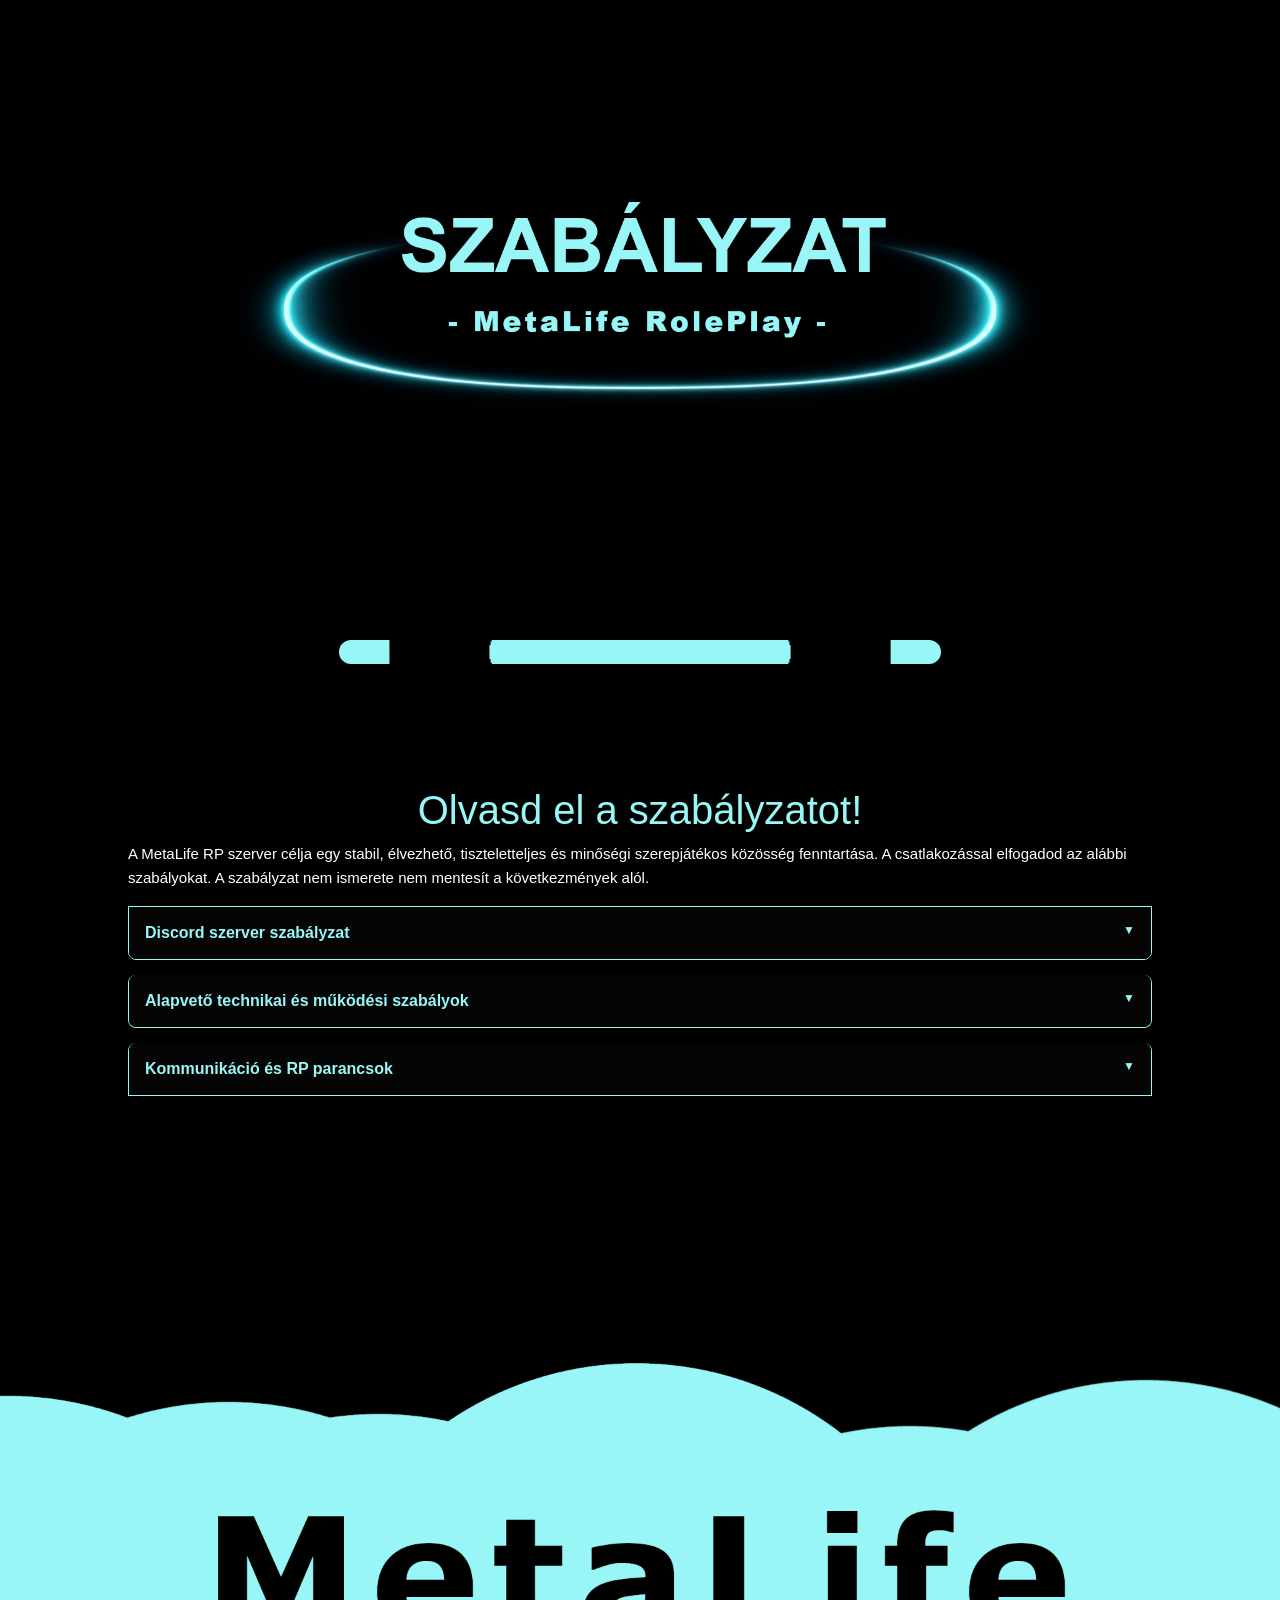
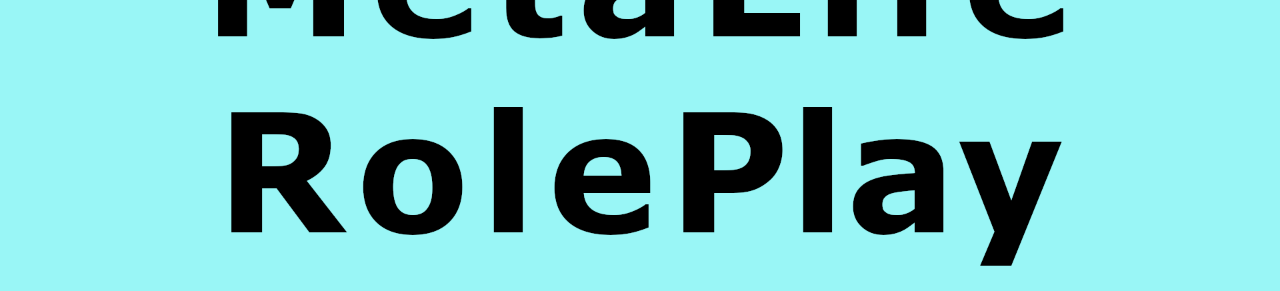
==== commit 5f0b4e20: "Update szabalyzat.html" ====
--- a/szabalyzat.html
+++ b/szabalyzat.html
@@ -252,148 +252,6 @@
             </div>
         </details>
     </div>
-
-    <!-- 4. Rablás, túszejtés és illegális tevékenységek -->
-    <div class="accordion-item">
-        <details>
-            <summary>Rablás, túszejtés és illegális tevékenységek</summary>
-            <div class="accordion-content">
-                <p>
-                    Az illegális tevékenységek — rablás, túszejtés, fegyveres konfliktusok, drogkereskedelem —
-                    csak akkor engedélyezettek, ha azoknak van logikus előzménye, felépítése és következménye.
-                    A rablások nem történhetnek meg egyik pillanatról a másikra, és nem lehetnek indokolatlanok.
-                    A túszejtés csak akkor engedélyezett, ha valóban szükség van rá, és a túsz épségét minden
-                    körülmények között garantálni kell.
-                </p>
-                <p>
-                    A túszokkal való visszaélés, értelmetlen túszejtés, vagy túszok indokolatlan megölése
-                    szigorúan tiltott. Rablást csak akkor kezdhetsz, ha a szerveren megfelelő számú rendőr
-                    van jelen, és a rablás során minden résztvevő köteles tiszteletben tartani a rendőrség
-                    utasításait és az RP folyamatát.
-                </p>
-                <p>
-                    A rendőrök provokálása, indokolatlan lövöldözés, vagy olyan helyzetek erőltetése, amelyek
-                    csak káoszt okoznak, nem megengedett. Az illegál RP célja a történetmesélés, nem pedig
-                    a másik fél szívatása.
-                </p>
-            </div>
-        </details>
-    </div>
-
-    <!-- 5. Járműhasználat szabályai -->
-    <div class="accordion-item">
-        <details>
-            <summary>Járműhasználat szabályai</summary>
-            <div class="accordion-content">
-                <p>
-                    A járművek használata során minden játékos köteles reálisan vezetni. Tilos sportautóval
-                    terepen száguldozni, irreális ugrásokat végezni, vagy olyan manővereket csinálni, amelyek
-                    a való életben lehetetlenek lennének. Menekülés közben be kell tartani a defekt szabályokat,
-                    és nem lehet járművet spawnolni, cserélni vagy javítani.
-                </p>
-                <p>
-                    A szándékos ütközés, mások járművének rongálása vagy a rendőrök szándékos akadályozása tilos.
-                    A járművek használata minden esetben RP‑hez kötött, és nem lehet őket OOC előny szerzésére
-                    használni.
-                </p>
-            </div>
-        </details>
-    </div>
-
-    <!-- 6. Halálkezelés (DeathRP) -->
-    <div class="accordion-item">
-        <details>
-            <summary>Halálkezelés (DeathRP)</summary>
-            <div class="accordion-content">
-                <p>
-                    Ha a karaktered meghal, nem emlékezhetsz az eseményekre, amelyek a halálhoz vezettek.
-                    Nem térhetsz vissza a helyszínre 15 percig, és nem keresheted fel azokat, akik részt vettek
-                    a halálodban. A mentős RP-t minden esetben tiszteletben kell tartani — ha a mentős már
-                    elkezdte az ellátást, nem léphetsz ki a szerepből csak azért, mert lejárt a 10 perc.
-                </p>
-                <p>
-                    A halál RP‑nek következményei vannak, és nem használhatod arra, hogy elkerülj egy helyzetet
-                    vagy büntetést. Az öngyilkosság RP csak komoly, felépített történet részeként engedélyezett.
-                </p>
-            </div>
-        </details>
-    </div>
-
-    <!-- 7. Frakciószabályok -->
-    <div class="accordion-item">
-        <details>
-            <summary>Frakciószabályok</summary>
-            <div class="accordion-content">
-                <p>
-                    A frakciók tagjai — rendőrök, mentősök, szerelők, taxisok stb. — a szerver alapját képezik,
-                    ezért tőlük magasabb szintű RP‑t várunk el. A frakciótagok kötelesek példát mutatni, és nem
-                    élhetnek vissza a rangjukkal vagy jogosultságaikkal.
-                </p>
-                <p>
-                    A frakció eszközeit, járműveit és felszereléseit csak szolgálat közben használhatják.
-                    A frakciók közötti összejátszás, OOC kommunikáció vagy indokolatlan előnyszerzés tilos.
-                    A frakciótagok kötelesek követni a belső protokollokat és a vezetőség utasításait.
-                </p>
-            </div>
-        </details>
-    </div>
-
-    <!-- 8. Gazdasági szabályok -->
-    <div class="accordion-item">
-        <details>
-            <summary>Gazdasági szabályok</summary>
-            <div class="accordion-content">
-                <p>
-                    A szerver gazdasága érzékeny rendszer, ezért minden játékos köteles tisztességesen játszani.
-                    Tilos a pénzduplázás, bugkihasználás, farmolás exploitálása vagy bármilyen OOC pénzátadás.
-                    A karakterek közötti vagyonátadás csak akkor engedélyezett, ha annak van logikus IC indoka.
-                </p>
-                <p>
-                    A pénzmosás, illegális bevételek elrejtése vagy irreális gazdasági tevékenységek szigorúan
-                    tiltottak. A gazdasági visszaélések súlyos büntetést vonnak maguk után.
-                </p>
-            </div>
-        </details>
-    </div>
-
-    <!-- 9. Karakterépítés szabályai -->
-    <div class="accordion-item">
-        <details>
-            <summary>Karakterépítés szabályai</summary>
-            <div class="accordion-content">
-                <p>
-                    A karakterednek életszerűnek kell lennie. Nem másolhatsz hírességeket, filmkaraktereket
-                    vagy más játékosokat. A troll karakterek tiltottak, és minden karakterednek saját történettel,
-                    motivációval és személyiséggel kell rendelkeznie.
-                </p>
-                <p>
-                    A több karakter közötti összejátszás tilos — nem adhatnak át egymásnak pénzt, járművet vagy
-                    információt. A karaktered döntései legyenek következetesek, és ne változzanak egyik pillanatról
-                    a másikra OOC okok miatt.
-                </p>
-            </div>
-        </details>
-    </div>
-
-    <!-- 10. Büntetések rendszere -->
-    <div class="accordion-item">
-        <details>
-            <summary>Büntetések rendszere</summary>
-            <div class="accordion-content">
-                <p>
-                    A staff tagok minden esetben mérlegelhetik a büntetés mértékét az eset súlyossága alapján.
-                    A büntetések lehetnek figyelmeztetés, jail, kick, ideiglenes vagy végleges kitiltás.
-                    A súlyos szabálysértések — például cheat, exploit, rasszizmus vagy szándékos szerverrombolás —
-                    azonnali végleges kitiltást vonhatnak maguk után.
-                </p>
-                <p>
-                    A staff döntése végleges, és a játékos köteles elfogadni azt. A büntetések célja nem a bosszú,
-                    hanem a közösség védelme és a szerver minőségének fenntartása.
-                </p>
-            </div>
-        </details>
-    </div>
-
 </div>
 <footer>
     <img src="footer.png" class="w-100">
--- a/style.css
+++ b/style.css
@@ -3,8 +3,8 @@
 }
 
 select {
-    width: 60%;
-    height: 60%;
+    width: 47%;
+    height: 47%;
     background-image: url("menu.png");
     background-size: cover;
     background-position: center;
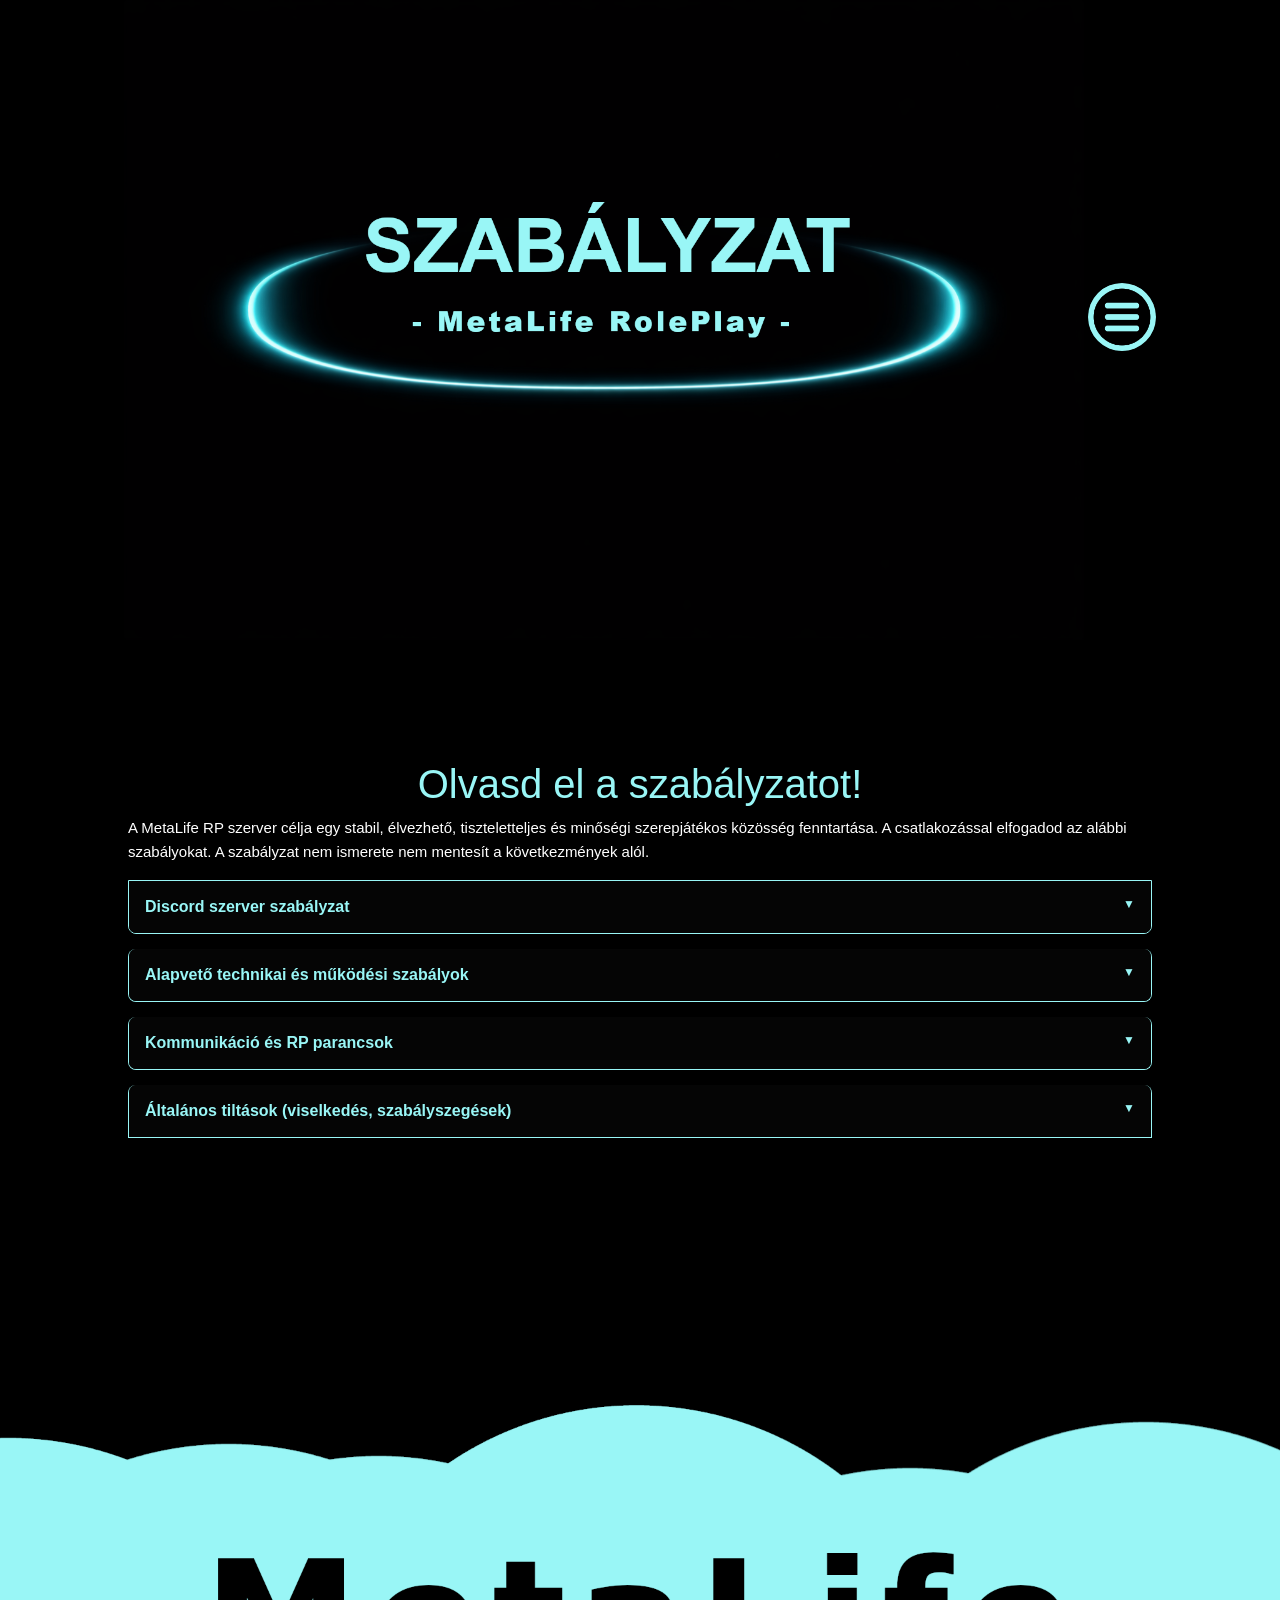
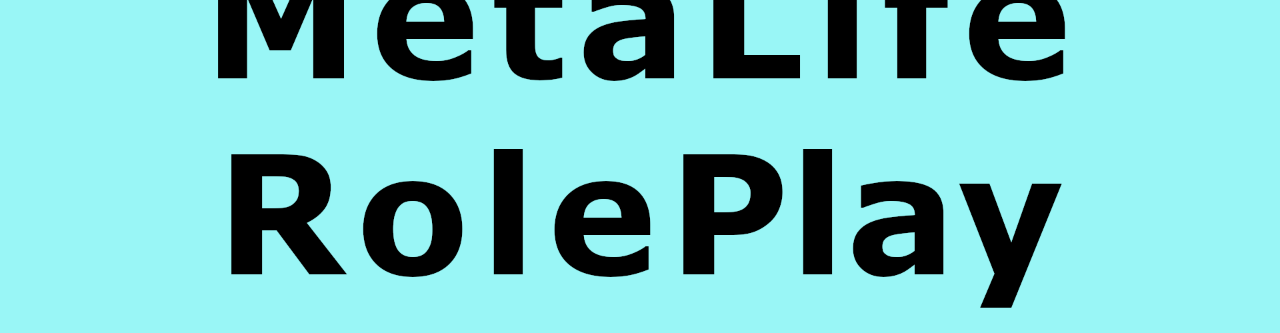
==== commit 1b2cb48c: "Update szabalyzat.html" ====
--- a/szabalyzat.html
+++ b/szabalyzat.html
@@ -252,6 +252,47 @@
             </div>
         </details>
     </div>
+
+        <!-- 3. Általános tiltások (viselkedés, szabályszegések) -->
+    <div class="accordion-item">
+        <details>
+            <summary>Általános tiltások (viselkedés, szabályszegések)</summary>
+            <div class="accordion-content">
+                <p>
+                    MetaGaming (MG) - OOC infó használata IC-ben.
+                </p>
+                <p>
+                    PowerGaming (PG) - Olyan erőltetett cselekedet, amit valóságban nem tennél.
+                </p>
+                <p>
+                    RevengeKill (RK) - Halál után bosszút állni.
+                </p>
+                <p>
+                    DeathMatch (DM) - Indokolatlan gyilkolás/lövöldözés.
+                </p>
+                <p>
+                    DriveBy (DB) - Járművel történő gyilkosság.
+                </p>
+                <p>
+                    SpawnKill (SK) - Újjáéledés utáni azonnali támadás.
+                </p>
+                <p>SpawnKill (SK) - Újjáéledés utáni azonnali támadás.</p>
+                <p>NonRP - Valóságtól elrugaszkodott viselkedés.</p>
+                <p>No Fear RP - Félelemérzet hiánya irreális helyzetekben.</p>
+                <p>Gore RP - Beteges RP (pl. kínzás, kannibalizmus).</p>
+                <p>NRK (Nem reális közlekedés) - Valóságtól eltérő járműhasználat (pl. sportautóval terepezés).</p>
+                <p>OOC viselkedés játék közben - Szidás, gúnyolódás, provokáció, OOC kifejezések IC-ben.</p>
+                <p>OOC-IC kereskedelem - Dokumentumok, javak cseréje OOC és IC között.</p>
+                <p>Hang alapján történő felismerés.</p>
+                <p>Adminügy streamelése - csak magáncélú rögzítés megengedett.</p>
+                <p>Multiaccount használata tilos.</p>
+                <p>Bérgyilkos RP teljes mértékben tiltott.</p>
+                <p>Dark RP eszközök (pl. fast-run, célkereszt, segédprogramok) használata tilos.</p>
+                <p>Súlyosan sértő, frusztráló, alázó RP azonnali végleges kitiltást von maga után.</p>
+            </div>
+        </details>
+    </div>
+    
 </div>
 <footer>
     <img src="footer.png" class="w-100">
--- a/style.css
+++ b/style.css
@@ -3,8 +3,8 @@
 }
 
 select {
-    width: 47%;
-    height: 47%;
+    width: 7.5vh;
+    height: 7.5vh;
     background-image: url("menu.png");
     background-size: cover;
     background-position: center;
@@ -67,25 +67,19 @@
 }
 
 button {
-    padding: 3vh;
-    font-size: 3.4vh;
-    background-color: transparent;
-    color: #99f6f6;
-    border-radius: 5vh;
-    border-top: 2px solid #99f6f6;
-    border-left: 2px solid #99f6f6;
+    margin-top: 30px;
+    padding: 14px 30px;
+    background: #99f6f6;
+    color: black;
+    border-radius: 10px;
+    font-size: 18px;
+    font-weight: bold;
+    border: none;
+    cursor: pointer;
 }
 
 button:hover {
-    padding: 3vh;
-    font-size: 3.4vh;
-    background-color: transparent;
-    color: #99f6f6;
-    border-radius: 5vh;
-    border-bottom: 2px solid #99f6f6;
-    border-right: 2px solid #99f6f6;
-    border-top: none;
-    border-left: none;
+    font-size: larger;
     transition: 1s;
 
 }
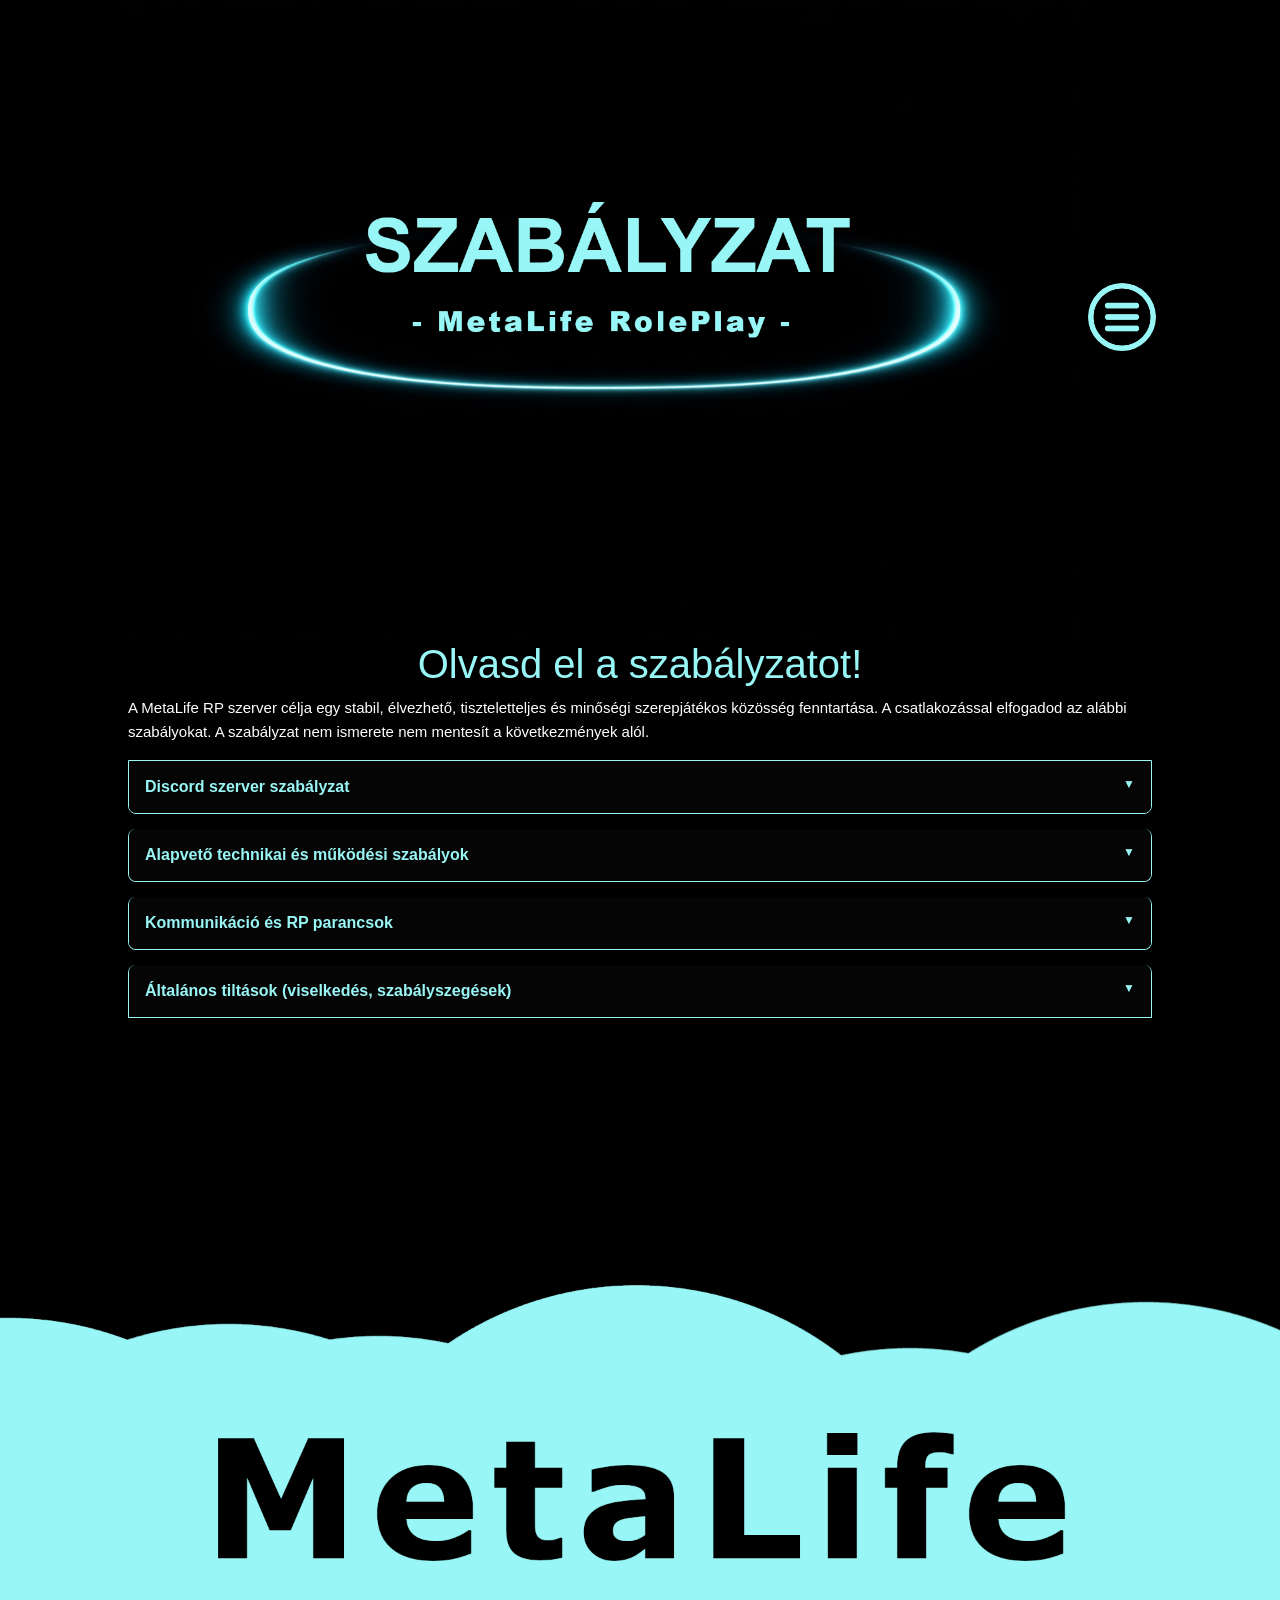
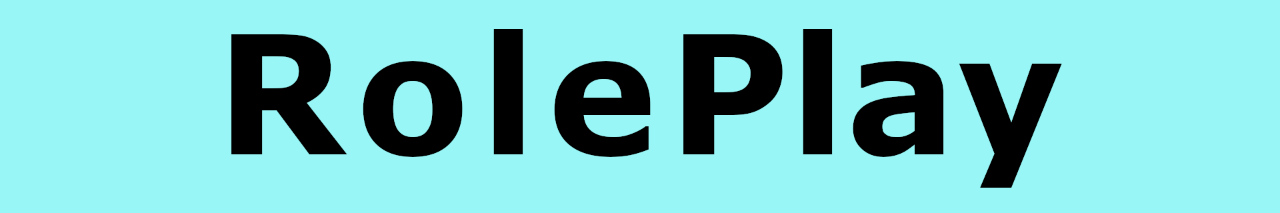
==== commit 07fb036c: "Update szabalyzat.html" ====
--- a/szabalyzat.html
+++ b/szabalyzat.html
@@ -1,10 +1,12 @@
 <!DOCTYPE html>
 <html lang="hu">
+
 <head>
     <meta charset="UTF-8">
     <meta name="viewport" content="width=device-width, initial-scale=1.0">
     <title>Szabályzat - MetaLife RP</title>
-    <link href="https://cdn.jsdelivr.net/npm/bootstrap@5.3.8/dist/css/bootstrap.min.css" rel="stylesheet" integrity="sha384-sRIl4kxILFvY47J16cr9ZwB07vP4J8+LH7qKQnuqkuIAvNWLzeN8tE5YBujZqJLB" crossorigin="anonymous">
+    <link href="https://cdn.jsdelivr.net/npm/bootstrap@5.3.8/dist/css/bootstrap.min.css" rel="stylesheet"
+        integrity="sha384-sRIl4kxILFvY47J16cr9ZwB07vP4J8+LH7qKQnuqkuIAvNWLzeN8tE5YBujZqJLB" crossorigin="anonymous">
     <link rel="stylesheet" href="style.css">
 
     <style>
@@ -19,7 +21,7 @@
         .navbar {
             width: 100%;
             padding: 15px 0;
-            background: rgba(0,0,0,0.85);
+            background: rgba(0, 0, 0, 0.85);
             display: flex;
             justify-content: center;
             align-items: center;
@@ -61,6 +63,7 @@
         /* CONTENT */
         .content {
             padding: 120px 10% 60px 10%;
+            padding-top: 0
         }
 
         p {
@@ -111,16 +114,26 @@
         }
 
         @media(max-width: 768px) {
-            .navbar a { margin: 0 8px; font-size: 14px; }
-            .discord-btn { display: none; }
-            .content { padding: 100px 6% 40px 6%; }
+            .navbar a {
+                margin: 0 8px;
+                font-size: 14px;
+            }
+
+            .discord-btn {
+                display: none;
+            }
+
+            .content {
+                padding: 100px 6% 40px 6%;
+                padding-top: 0
+            }
         }
     </style>
 </head>
 
 <body>
 
-<!-- NAVBAR -->
+    <!-- NAVBAR -->
     <header>
         <img src="mlrpsz.png" class="w-75">
         <select onchange="location.href=this.value;">
@@ -130,32 +143,29 @@
         </select>
     </header>
 
-<div class="content">
-            <h1 class="text-center">Olvasd el a szabályzatot!</h1>
-    <p>
-        A MetaLife RP szerver célja egy stabil, élvezhető, tiszteletteljes és minőségi szerepjátékos közösség
-        fenntartása. A csatlakozással elfogadod az alábbi szabályokat. A szabályzat nem ismerete nem mentesít
-        a következmények alól.
-    </p>
-
-    <!-- 1. Discord szerver szabályzat -->
-    <div class="accordion-item">
-        <details>
-            <summary>Discord szerver szabályzat</summary>
-            <div class="accordion-content">
-                <p>
-                    Ez a szabályzat minden felhasználóra egyaránt érvényes, kivétel vagy „kivételezett státusz” nem létezik. 
-                    Aki belép a szerverre, automatikusan elfogadja ezeket a feltételeket.
-                </p>
-                <p>1. Általános biztonsági és jogi szabályok
+    <div class="content">
+        <h1 class="text-center">Olvasd el a szabályzatot!</h1>
+        <p>
+            A MetaLife RP szerver célja egy stabil, élvezhető, tiszteletteljes és minőségi szerepjátékos közösség fenntartása. A csatlakozással elfogadod az alábbi szabályokat. A szabályzat nem ismerete nem mentesít a következmények alól.
+        </p>
+
+        <!-- 1. Discord szerver szabályzat -->
+        <div class="accordion-item">
+            <details>
+                <summary>Discord szerver szabályzat</summary>
+                <div class="accordion-content">
+                    <p>
+                        Ez a szabályzat minden felhasználóra egyaránt érvényes, kivétel vagy „kivételezett státusz” nem létezik. Aki belép a szerverre, automatikusan elfogadja ezeket a feltételeket.
+                    </p>
+                    <p>1. Általános biztonsági és jogi szabályok
                     <ul style="color: white">
                         <li>A Discord Általános Szolgáltatási Feltételei (ToS) és Közösségi Irányelvei (Community Guidelines) minden esetben érvényesek.</li>
                         <li>A szerveren 13 év alatti személyek nem tartózkodhatnak. 13–18 év közöttiek csak szülői felügyelettel ajánlottak.</li>
                         <li>TILOS bármilyen 18+ tartalom: pornográfia, erotikus tartalom, gore, sérüléses képek, extrém erőszak, vagy bármilyen NSFW/NFSW típusú anyag.</li>
                         <li>Személyes adatok megosztása szigorúan tilos: saját vagy más IP-cím, lakcím, telefonszám, e-mail, fénykép, jelszó stb. – ez doxxing és azonnali kitiltással járhat.</li>
                     </ul>
-                </p>
-                <p>2. Viselkedés és közösségi szabályok
+                    </p>
+                    <p>2. Viselkedés és közösségi szabályok
                     <ul style="color: white">
                         <li>Mások provokálása, zaklatása, fenyegetése, manipulálása vagy megalázása TILOS. Ez a szabály magában foglalja az iróniát, passzív-agressziót, vagy „csak vicc volt” típusú viselkedést is.</li>
                         <li>Nincs helye rasszizmusnak, homofóbiának, szexizmusnak, vallási vagy nemi alapon történő támadásnak.</li>
@@ -163,24 +173,24 @@
                         <li>Hangcsatornában tilos zajongani, másokat zavarni, vagy soundboardot használni engedély nélkül.</li>
                         <li>Trollkodás, félretájékoztatás, dezinformáció terjesztése (pl. „Nitro hack”, kamu botok) szigorúan tilos.</li>
                     </ul>
-                </p>
-                <p>3. Tartalom és csatornahasználat
+                    </p>
+                    <p>3. Tartalom és csatornahasználat
                     <ul style="color: white">
                         <li>Minden csatornát rendeltetésszerűen használj. Rossz helyre írt üzenetek törlésre kerülhetnek.</li>
                         <li>Reklám (szerver, weboldal, YouTube, Twitch, közösségi média stb.) csak írásos engedéllyel megengedett.</li>
                         <li>Tiltott fájltípusok: futtatható fájlok (.exe, .bat, stb...), tömörített jelszavas fájlok, ismeretlen vagy potenciálisan kártékony linkek (pl. suspicious IP grabber, scam Discord Nitro linkek stb.).</li>
                         <li>Mesterséges intelligencia vagy bot által generált tartalom csak akkor megengedett, ha az releváns, és nem sérti a fenti szabályokat.</li>
                     </ul>
-                </p>
-                <p>4. Moderációs szabályok
+                    </p>
+                    <p>4. Moderációs szabályok
                     <ul style="color: white">
                         <li>A moderátorok döntése végleges. Ha nem értesz egyet, kulturált formában jelezd privátban vagy nyiss egy ticketet.</li>
                         <li>Szabálykerülő magatartás (pl. új fiók létrehozása bannolás után, más fiók használata) azonnali újabb tiltással jár.</li>
                         <li>Privátban történő zaklatás vagy fenyegetés is a szerver szabályai alá tartozik. Jelezd a moderációnak.</li>
                         <li>Ne kérj rangot, modit, kivételezést vagy jogkört. Minden ilyen kérés bűntetéssel járhat.</li>
                     </ul>
-                </p>
-                <p>5. Büntetési rendszer
+                    </p>
+                    <p>5. Büntetési rendszer
                     <ul style="color: white">
                         <li>A szabálysértések mértékétől függően a következő szankciók alkalmazhatók:</li>
                         <li>Szabálysértés típusa – Első alkalom – Ismétlődés / Súlyos eset</li>
@@ -190,119 +200,94 @@
                             <li>Súlyos szabályszegés → Azonnali kitiltás → IP tiltás + Discord jelentés</li>
                         </ul>
                     </ul>
-                </p>
-                <p>6. Egyéb tudnivalók
+                    </p>
+                    <p>6. Egyéb tudnivalók
                     <ul style="color: white">
                         <li>A szabályzat frissítés alatt állhat. Az aktuális verzió mindig kötelező érvényű.</li>
-                        <li>A szerveren való részvétel nem jog, hanem lehetőség. A vezetőség fenntartja a jogot, hogy indoklás nélkül eltávolítson bárkit, aki zavarja a közösség működését.</li>
+                        <li>A szerveren való részvétel nem jog, hanem lehetőség. A vezetőség fenntartja a jogot, hogy
+                            indoklás nélkül eltávolítson bárkit, aki zavarja a közösség működését.</li>
                         <li>Technikai hibákat, visszaéléseket vagy szabálysértéseket azonnal jelezd a moderátoroknak.</li>
                     </ul>
-                </p>
-            </div>
-        </details>
+                    </p>
+                </div>
+            </details>
+        </div>
+
+        <!-- 2. Alapvető technikai és működési szabályok -->
+        <div class="accordion-item">
+            <details>
+                <summary>Alapvető technikai és működési szabályok</summary>
+                <div class="accordion-content">
+                    <p>Napi két automatikus restart: 00:00 és 15:00 órakor.</p>
+                    <p>A szerver amerikai jogszabályok szerint működik.</p>
+                    <p>Ez e Voice RP szerver → mikrofon használata kötelező.</p>
+                    <p>Elvárt: stabil internetkapcsolat, jó minőségű mikrofon, megfelelő számítógép.</p>
+                    <p>Első belépéskor a karakter ujjlenyomata bekerül a rendőrség adatbácisába.</p>
+                </div>
+            </details>
+        </div>
+
+        <!-- Kommunikáció és RP parancsok -->
+        <div class="accordion-item">
+            <details>
+                <summary>Kommunikáció és RP parancsok</summary>
+                <div class="accordion-content">
+                    <p>
+                        Elérhető chatparancsok: /twt, /htwt (Twitter, rejtett Twitter).
+                    </p>
+                    <p>
+                        Hirdetések: csak a telefonos appon keresztül adhatók fel.
+                    </p>
+                    <p>
+                        /me, /do, /try nem kötelező, kivéve balesetnél (min. 30 mp-ig text RP kötelező).
+                    </p>
+                    <p>
+                        /try max. 2 alkalommal használható szituációnként.
+                    </p>
+                    <p>
+                        /do-ban tilos hazudni.
+                    </p>
+                    <p>
+                        Discord IC-ben csak e-mailként vagy külső platformként említhető.
+                    </p>
+                </div>
+            </details>
+        </div>
+
+        <!-- 3. Általános tiltások (viselkedés, szabályszegések) -->
+        <div class="accordion-item">
+            <details>
+                <summary>Általános tiltások (viselkedés, szabályszegések)</summary>
+                <div class="accordion-content">
+                    <p>MetaGaming (MG) - OOC infó használata IC-ben.</p>
+                    <p>PowerGaming (PG) - Olyan erőltetett cselekedet, amit valóságban nem tennél.</p>
+                    <p>RevengeKill (RK) - Halál után bosszút állni.</p>
+                    <p>DeathMatch (DM) - Indokolatlan gyilkolás/lövöldözés.</p>
+                    <p>DriveBy (DB) - Járművel történő gyilkosság.</p>
+                    <p>SpawnKill (SK) - Újjáéledés utáni azonnali támadás.</p>
+                    <p>SpawnKill (SK) - Újjáéledés utáni azonnali támadás.</p>
+                    <p>NonRP - Valóságtól elrugaszkodott viselkedés.</p>
+                    <p>No Fear RP - Félelemérzet hiánya irreális helyzetekben.</p>
+                    <p>Gore RP - Beteges RP (pl. kínzás, kannibalizmus).</p>
+                    <p>NRK (Nem reális közlekedés) - Valóságtól eltérő járműhasználat (pl. sportautóval terepezés).</p>
+                    <p>OOC viselkedés játék közben - Szidás, gúnyolódás, provokáció, OOC kifejezések IC-ben.</p>
+                    <p>OOC-IC kereskedelem - Dokumentumok, javak cseréje OOC és IC között.</p>
+                    <p>Hang alapján történő felismerés. - Tilos.</p>
+                    <p>Adminügy streamelése - csak magáncélú rögzítés megengedett.</p>
+                    <p>Multiaccount használata tilos.</p>
+                    <p>Bérgyilkos RP teljes mértékben tiltott.</p>
+                    <p>Dark RP eszközök (pl. fast-run, célkereszt, segédprogramok) használata tilos.</p>
+                    <p>Súlyosan sértő, frusztráló, alázó RP azonnali végleges kitiltást von maga után.</p>
+                </div>
+            </details>
+        </div>
+
     </div>
-
-    <!-- 2. Alapvető technikai és működési szabályok -->
-    <div class="accordion-item">
-        <details>
-            <summary>Alapvető technikai és működési szabályok</summary>
-            <div class="accordion-content">
-                <p>
-                    Napi két automatikus restart: 00:00 és 15:00 órakor.
-                </p>
-                <p>
-                    A szerver amerikai jogszabályok szerint működik.
-                </p>
-                <p>
-                    Ez e Voice RP szerver → mikrofon használata kötelező.
-                </p>
-                <p>
-                    Elvárt: stabil internetkapcsolat, jó minőségű mikrofon, megfelelő számítógép.
-                </p>
-                <p>
-                    Első belépéskor a karakter ujjlenyomata bekerül a rendőrség adatbácisába.
-                </p>
-            </div>
-        </details>
-    </div>
-
-    <!-- Kommunikáció és RP parancsok -->
-    <div class="accordion-item">
-        <details>
-            <summary>Kommunikáció és RP parancsok</summary>
-            <div class="accordion-content">
-                <p>
-                    Elérhető chatparancsok: /twt, /htwt (Twitter, rejtett Twitter).
-                </p>
-                <p>
-                    Hirdetések: csak a telefonos appon keresztül adhatók fel.
-                </p>
-                <p>
-                    /me, /do, /try nem kötelező, kivéve balesetnél (min. 30 mp-ig text RP kötelező).
-                </p>
-                <p>
-                    /try max. 2 alkalommal használható szituációnként.
-                </p>
-                <p>
-                    /do-ban tilos hazudni.
-                </p>
-                <p>
-                    Discord IC-ben csak e-mailként vagy külső platformként említhető.
-                </p>
-            </div>
-        </details>
-    </div>
-
-        <!-- 3. Általános tiltások (viselkedés, szabályszegések) -->
-    <div class="accordion-item">
-        <details>
-            <summary>Általános tiltások (viselkedés, szabályszegések)</summary>
-            <div class="accordion-content">
-                <p>
-                    MetaGaming (MG) - OOC infó használata IC-ben.
-                </p>
-                <p>
-                    PowerGaming (PG) - Olyan erőltetett cselekedet, amit valóságban nem tennél.
-                </p>
-                <p>
-                    RevengeKill (RK) - Halál után bosszút állni.
-                </p>
-                <p>
-                    DeathMatch (DM) - Indokolatlan gyilkolás/lövöldözés.
-                </p>
-                <p>
-                    DriveBy (DB) - Járművel történő gyilkosság.
-                </p>
-                <p>
-                    SpawnKill (SK) - Újjáéledés utáni azonnali támadás.
-                </p>
-                <p>SpawnKill (SK) - Újjáéledés utáni azonnali támadás.</p>
-                <p>NonRP - Valóságtól elrugaszkodott viselkedés.</p>
-                <p>No Fear RP - Félelemérzet hiánya irreális helyzetekben.</p>
-                <p>Gore RP - Beteges RP (pl. kínzás, kannibalizmus).</p>
-                <p>NRK (Nem reális közlekedés) - Valóságtól eltérő járműhasználat (pl. sportautóval terepezés).</p>
-                <p>OOC viselkedés játék közben - Szidás, gúnyolódás, provokáció, OOC kifejezések IC-ben.</p>
-                <p>OOC-IC kereskedelem - Dokumentumok, javak cseréje OOC és IC között.</p>
-                <p>Hang alapján történő felismerés.</p>
-                <p>Adminügy streamelése - csak magáncélú rögzítés megengedett.</p>
-                <p>Multiaccount használata tilos.</p>
-                <p>Bérgyilkos RP teljes mértékben tiltott.</p>
-                <p>Dark RP eszközök (pl. fast-run, célkereszt, segédprogramok) használata tilos.</p>
-                <p>Súlyosan sértő, frusztráló, alázó RP azonnali végleges kitiltást von maga után.</p>
-            </div>
-        </details>
-    </div>
-    
-</div>
-<footer>
-    <img src="footer.png" class="w-100">
-</footer>
+    <footer>
+        <img src="footer.png" class="w-100">
+    </footer>
 </body>
+
 </html>
 
 <!-- Köszi Noel a kódot! -->
-
-
-
-
-
